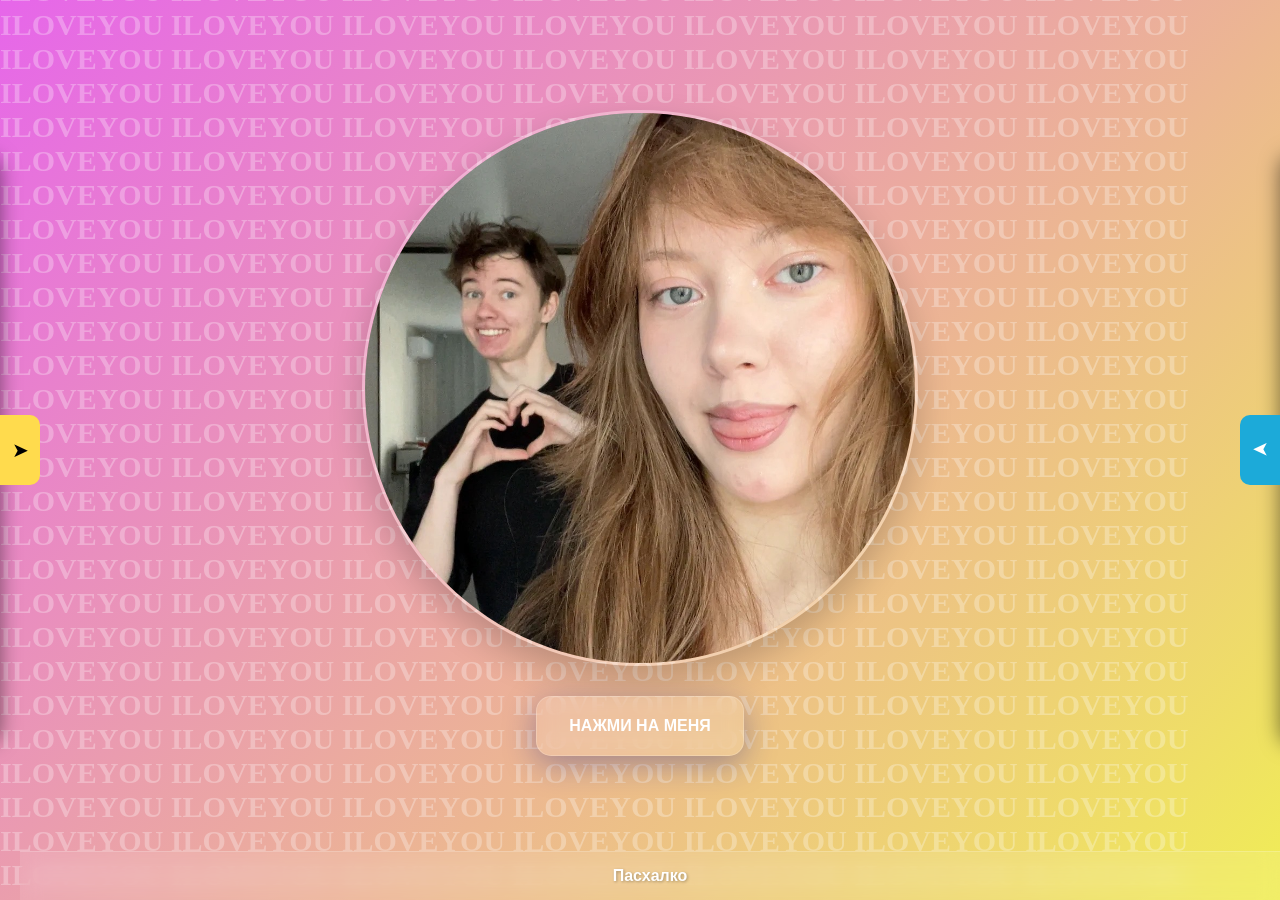
==== index.html @ be58e55d "Add files via upload" ====
<!DOCTYPE html>
<html lang="ru">

<head>
    <meta charset="UTF-8">
    <meta name="viewport" content="width=device-width, initial-scale=1.0">
    <title>ILOVEYOU</title>
    <link rel="stylesheet" href="css/transition.css">
    <link rel="apple-touch-icon" sizes="180x180" href="/apple-touch-icon.png">
<link rel="icon" type="image/png" sizes="32x32" href="favicon-32x32.png">
<link rel="icon" type="image/png" sizes="16x16" href="favicon-16x16.png">
<link rel="manifest" href="/site.webmanifest">


</head>

<body>

    <div>
        <h1 class="text">ILOVEYOU ILOVEYOU ILOVEYOU ILOVEYOU ILOVEYOU ILOVEYOU ILOVEYOU ILOVEYOU ILOVEYOU ILOVEYOU ILOVEYOU ILOVEYOU ILOVEYOU ILOVEYOU ILOVEYOU ILOVEYOU ILOVEYOU ILOVEYOU ILOVEYOU ILOVEYOU ILOVEYOU ILOVEYOU ILOVEYOU ILOVEYOU ILOVEYOU ILOVEYOU ILOVEYOU ILOVEYOU ILOVEYOU ILOVEYOU ILOVEYOU ILOVEYOU ILOVEYOU ILOVEYOU ILOVEYOU ILOVEYOU ILOVEYOU ILOVEYOU ILOVEYOU ILOVEYOU ILOVEYOU ILOVEYOU ILOVEYOU ILOVEYOU ILOVEYOU ILOVEYOU ILOVEYOU ILOVEYOU ILOVEYOU ILOVEYOU ILOVEYOU ILOVEYOU ILOVEYOU ILOVEYOU ILOVEYOU ILOVEYOU ILOVEYOU ILOVEYOU ILOVEYOU ILOVEYOU ILOVEYOU ILOVEYOU ILOVEYOU ILOVEYOU ILOVEYOU ILOVEYOU ILOVEYOU ILOVEYOU ILOVEYOU ILOVEYOU ILOVEYOU ILOVEYOU ILOVEYOU ILOVEYOU ILOVEYOU ILOVEYOU ILOVEYOU ILOVEYOU ILOVEYOU ILOVEYOU ILOVEYOU ILOVEYOU ILOVEYOU ILOVEYOU ILOVEYOU ILOVEYOU ILOVEYOU ILOVEYOU ILOVEYOU ILOVEYOU ILOVEYOU ILOVEYOU ILOVEYOU ILOVEYOU ILOVEYOU ILOVEYOU ILOVEYOU ILOVEYOU ILOVEYOU ILOVEYOU ILOVEYOU ILOVEYOU ILOVEYOU ILOVEYOU ILOVEYOU ILOVEYOU ILOVEYOU ILOVEYOU ILOVEYOU ILOVEYOU ILOVEYOU ILOVEYOU ILOVEYOU ILOVEYOU ILOVEYOU ILOVEYOU ILOVEYOU ILOVEYOU ILOVEYOU ILOVEYOU ILOVEYOU ILOVEYOU ILOVEYOU ILOVEYOU ILOVEYOU ILOVEYOU ILOVEYOU ILOVEYOU ILOVEYOU ILOVEYOU ILOVEYOU ILOVEYOU ILOVEYOU ILOVEYOU ILOVEYOU ILOVEYOU ILOVEYOU ILOVEYOU ILOVEYOU ILOVEYOU ILOVEYOU ILOVEYOU ILOVEYOU ILOVEYOU ILOVEYOU ILOVEYOU ILOVEYOU ILOVEYOU ILOVEYOU ILOVEYOU ILOVEYOU ILOVEYOU ILOVEYOU ILOVEYOU ILOVEYOU ILOVEYOU ILOVEYOU ILOVEYOU ILOVEYOU ILOVEYOU ILOVEYOU ILOVEYOU ILOVEYOU ILOVEYOU ILOVEYOU ILOVEYOU ILOVEYOU ILOVEYOU ILOVEYOU ILOVEYOU ILOVEYOU ILOVEYOU ILOVEYOU ILOVEYOU ILOVEYOU ILOVEYOU ILOVEYOU ILOVEYOU ILOVEYOU ILOVEYOU ILOVEYOU ILOVEYOU ILOVEYOU ILOVEYOU ILOVEYOU ILOVEYOU ILOVEYOU ILOVEYOU ILOVEYOU ILOVEYOU ILOVEYOU ILOVEYOU ILOVEYOU ILOVEYOU ILOVEYOU ILOVEYOU ILOVEYOU ILOVEYOU ILOVEYOU ILOVEYOU ILOVEYOU ILOVEYOU ILOVEYOU ILOVEYOU ILOVEYOU ILOVEYOU ILOVEYOU ILOVEYOU ILOVEYOU ILOVEYOU ILOVEYOU ILOVEYOU ILOVEYOU ILOVEYOU ILOVEYOU ILOVEYOU ILOVEYOU ILOVEYOU ILOVEYOU ILOVEYOU ILOVEYOU ILOVEYOU ILOVEYOU ILOVEYOU ILOVEYOU ILOVEYOU ILOVEYOU ILOVEYOU ILOVEYOU ILOVEYOU ILOVEYOU ILOVEYOU ILOVEYOU ILOVEYOU ILOVEYOU ILOVEYOU ILOVEYOU ILOVEYOU ILOVEYOU ILOVEYOU ILOVEYOU ILOVEYOU ILOVEYOU ILOVEYOU ILOVEYOU ILOVEYOU ILOVEYOU ILOVEYOU ILOVEYOU ILOVEYOU ILOVEYOU ILOVEYOU ILOVEYOU ILOVEYOU ILOVEYOU ILOVEYOU ILOVEYOU ILOVEYOU ILOVEYOU ILOVEYOU ILOVEYOU ILOVEYOU ILOVEYOU ILOVEYOU ILOVEYOU ILOVEYOU ILOVEYOU ILOVEYOU ILOVEYOU ILOVEYOU ILOVEYOU ILOVEYOU ILOVEYOU ILOVEYOU ILOVEYOU ILOVEYOU ILOVEYOU ILOVEYOU ILOVEYOU ILOVEYOU ILOVEYOU ILOVEYOU ILOVEYOU ILOVEYOU ILOVEYOU ILOVEYOU ILOVEYOU ILOVEYOU ILOVEYOU ILOVEYOU ILOVEYOU ILOVEYOU ILOVEYOU ILOVEYOU ILOVEYOU ILOVEYOU ILOVEYOU ILOVEYOU ILOVEYOU ILOVEYOU ILOVEYOU ILOVEYOU ILOVEYOU ILOVEYOU ILOVEYOU ILOVEYOU ILOVEYOU ILOVEYOU ILOVEYOU ILOVEYOU ILOVEYOU ILOVEYOU ILOVEYOU ILOVEYOU ILOVEYOU ILOVEYOU ILOVEYOU ILOVEYOU ILOVEYOU ILOVEYOU ILOVEYOU ILOVEYOU ILOVEYOU ILOVEYOU ILOVEYOU ILOVEYOU ILOVEYOU ILOVEYOU ILOVEYOU ILOVEYOU ILOVEYOU ILOVEYOU ILOVEYOU ILOVEYOU ILOVEYOU ILOVEYOU ILOVEYOU ILOVEYOU ILOVEYOU ILOVEYOU ILOVEYOU ILOVEYOU ILOVEYOU ILOVEYOU ILOVEYOU ILOVEYOU ILOVEYOU ILOVEYOU ILOVEYOU ILOVEYOU ILOVEYOU ILOVEYOU ILOVEYOU ILOVEYOU ILOVEYOU ILOVEYOU ILOVEYOU ILOVEYOU ILOVEYOU ILOVEYOU ILOVEYOU ILOVEYOU ILOVEYOU ILOVEYOU ILOVEYOU ILOVEYOU ILOVEYOU ILOVEYOU ILOVEYOU ILOVEYOU ILOVEYOU ILOVEYOU ILOVEYOU ILOVEYOU ILOVEYOU ILOVEYOU ILOVEYOU ILOVEYOU ILOVEYOU ILOVEYOU ILOVEYOU ILOVEYOU ILOVEYOU ILOVEYOU ILOVEYOU ILOVEYOU ILOVEYOU ILOVEYOU ILOVEYOU ILOVEYOU ILOVEYOU ILOVEYOU ILOVEYOU ILOVEYOU ILOVEYOU ILOVEYOU ILOVEYOU ILOVEYOU ILOVEYOU ILOVEYOU ILOVEYOU ILOVEYOU ILOVEYOU ILOVEYOU ILOVEYOU ILOVEYOU ILOVEYOU ILOVEYOU ILOVEYOU ILOVEYOU ILOVEYOU ILOVEYOU ILOVEYOU ILOVEYOU ILOVEYOU ILOVEYOU ILOVEYOU ILOVEYOU ILOVEYOU ILOVEYOU ILOVEYOU ILOVEYOU ILOVEYOU ILOVEYOU ILOVEYOU ILOVEYOU ILOVEYOU ILOVEYOU ILOVEYOU ILOVEYOU ILOVEYOU ILOVEYOU ILOVEYOU ILOVEYOU ILOVEYOU ILOVEYOU ILOVEYOU ILOVEYOU ILOVEYOU ILOVEYOU ILOVEYOU ILOVEYOU ILOVEYOU ILOVEYOU ILOVEYOU ILOVEYOU ILOVEYOU ILOVEYOU ILOVEYOU ILOVEYOU ILOVEYOU ILOVEYOU ILOVEYOU ILOVEYOU ILOVEYOU ILOVEYOU ILOVEYOU ILOVEYOU ILOVEYOU ILOVEYOU ILOVEYOU ILOVEYOU ILOVEYOU ILOVEYOU ILOVEYOU ILOVEYOU ILOVEYOU ILOVEYOU ILOVEYOU ILOVEYOU ILOVEYOU ILOVEYOU ILOVEYOU ILOVEYOU ILOVEYOU ILOVEYOU ILOVEYOU ILOVEYOU ILOVEYOU ILOVEYOU ILOVEYOU ILOVEYOU ILOVEYOU ILOVEYOU ILOVEYOU ILOVEYOU ILOVEYOU ILOVEYOU ILOVEYOU ILOVEYOU ILOVEYOU ILOVEYOU ILOVEYOU ILOVEYOU ILOVEYOU ILOVEYOU ILOVEYOU ILOVEYOU ILOVEYOU ILOVEYOU ILOVEYOU ILOVEYOU ILOVEYOU ILOVEYOU ILOVEYOU ILOVEYOU ILOVEYOU ILOVEYOU ILOVEYOU ILOVEYOU ILOVEYOU ILOVEYOU ILOVEYOU ILOVEYOU ILOVEYOU ILOVEYOU ILOVEYOU ILOVEYOU ILOVEYOU ILOVEYOU ILOVEYOU ILOVEYOU ILOVEYOU ILOVEYOU ILOVEYOU ILOVEYOU ILOVEYOU ILOVEYOU ILOVEYOU ILOVEYOU ILOVEYOU ILOVEYOU ILOVEYOU ILOVEYOU ILOVEYOU ILOVEYOU ILOVEYOU ILOVEYOU ILOVEYOU ILOVEYOU ILOVEYOU ILOVEYOU ILOVEYOU ILOVEYOU ILOVEYOU ILOVEYOU ILOVEYOU ILOVEYOU ILOVEYOU ILOVEYOU ILOVEYOU ILOVEYOU ILOVEYOU ILOVEYOU ILOVEYOU ILOVEYOU ILOVEYOU ILOVEYOU ILOVEYOU ILOVEYOU ILOVEYOU ILOVEYOU ILOVEYOU ILOVEYOU ILOVEYOU ILOVEYOU ILOVEYOU ILOVEYOU ILOVEYOU ILOVEYOU ILOVEYOU ILOVEYOU ILOVEYOU ILOVEYOU ILOVEYOU ILOVEYOU ILOVEYOU ILOVEYOU ILOVEYOU ILOVEYOU ILOVEYOU ILOVEYOU ILOVEYOU ILOVEYOU ILOVEYOU ILOVEYOU ILOVEYOU ILOVEYOU ILOVEYOU ILOVEYOU ILOVEYOU ILOVEYOU ILOVEYOU ILOVEYOU ILOVEYOU ILOVEYOU ILOVEYOU ILOVEYOU ILOVEYOU ILOVEYOU ILOVEYOU ILOVEYOU ILOVEYOU ILOVEYOU ILOVEYOU ILOVEYOU ILOVEYOU ILOVEYOU ILOVEYOU ILOVEYOU ILOVEYOU ILOVEYOU ILOVEYOU ILOVEYOU ILOVEYOU ILOVEYOU ILOVEYOU ILOVEYOU ILOVEYOU ILOVEYOU ILOVEYOU ILOVEYOU ILOVEYOU ILOVEYOU ILOVEYOU ILOVEYOU ILOVEYOU ILOVEYOU ILOVEYOU ILOVEYOU ILOVEYOU ILOVEYOU ILOVEYOU ILOVEYOU ILOVEYOU ILOVEYOU ILOVEYOU ILOVEYOU ILOVEYOU ILOVEYOU ILOVEYOU ILOVEYOU ILOVEYOU ILOVEYOU ILOVEYOU ILOVEYOU ILOVEYOU ILOVEYOU ILOVEYOU ILOVEYOU ILOVEYOU ILOVEYOU ILOVEYOU ILOVEYOU ILOVEYOU ILOVEYOU ILOVEYOU ILOVEYOU ILOVEYOU ILOVEYOU ILOVEYOU ILOVEYOU ILOVEYOU ILOVEYOU ILOVEYOU ILOVEYOU ILOVEYOU ILOVEYOU ILOVEYOU ILOVEYOU ILOVEYOU ILOVEYOU ILOVEYOU ILOVEYOU ILOVEYOU ILOVEYOU ILOVEYOU ILOVEYOU ILOVEYOU ILOVEYOU ILOVEYOU ILOVEYOU ILOVEYOU ILOVEYOU ILOVEYOU ILOVEYOU ILOVEYOU ILOVEYOU ILOVEYOU ILOVEYOU ILOVEYOU ILOVEYOU ILOVEYOU ILOVEYOU ILOVEYOU ILOVEYOU ILOVEYOU ILOVEYOU ILOVEYOU ILOVEYOU ILOVEYOU ILOVEYOU ILOVEYOU ILOVEYOU ILOVEYOU ILOVEYOU ILOVEYOU ILOVEYOU ILOVEYOU ILOVEYOU ILOVEYOU ILOVEYOU ILOVEYOU ILOVEYOU ILOVEYOU ILOVEYOU ILOVEYOU ILOVEYOU ILOVEYOU ILOVEYOU ILOVEYOU ILOVEYOU ILOVEYOU ILOVEYOU ILOVEYOU ILOVEYOU ILOVEYOU ILOVEYOU ILOVEYOU ILOVEYOU ILOVEYOU ILOVEYOU ILOVEYOU ILOVEYOU ILOVEYOU ILOVEYOU ILOVEYOU ILOVEYOU ILOVEYOU ILOVEYOU ILOVEYOU ILOVEYOU ILOVEYOU ILOVEYOU ILOVEYOU ILOVEYOU ILOVEYOU ILOVEYOU ILOVEYOU ILOVEYOU ILOVEYOU ILOVEYOU ILOVEYOU ILOVEYOU ILOVEYOU ILOVEYOU ILOVEYOU ILOVEYOU ILOVEYOU ILOVEYOU ILOVEYOU ILOVEYOU ILOVEYOU ILOVEYOU ILOVEYOU ILOVEYOU ILOVEYOU ILOVEYOU ILOVEYOU ILOVEYOU ILOVEYOU ILOVEYOU ILOVEYOU ILOVEYOU ILOVEYOU ILOVEYOU ILOVEYOU ILOVEYOU ILOVEYOU ILOVEYOU ILOVEYOU ILOVEYOU ILOVEYOU ILOVEYOU ILOVEYOU ILOVEYOU ILOVEYOU ILOVEYOU ILOVEYOU ILOVEYOU ILOVEYOU ILOVEYOU ILOVEYOU ILOVEYOU ILOVEYOU ILOVEYOU ILOVEYOU ILOVEYOU ILOVEYOU ILOVEYOU ILOVEYOU ILOVEYOU ILOVEYOU ILOVEYOU ILOVEYOU ILOVEYOU ILOVEYOU ILOVEYOU ILOVEYOU ILOVEYOU ILOVEYOU ILOVEYOU ILOVEYOU ILOVEYOU ILOVEYOU ILOVEYOU ILOVEYOU ILOVEYOU ILOVEYOU ILOVEYOU ILOVEYOU ILOVEYOU ILOVEYOU ILOVEYOU ILOVEYOU ILOVEYOU ILOVEYOU ILOVEYOU ILOVEYOU ILOVEYOU ILOVEYOU ILOVEYOU ILOVEYOU ILOVEYOU ILOVEYOU ILOVEYOU ILOVEYOU ILOVEYOU ILOVEYOU ILOVEYOU ILOVEYOU ILOVEYOU ILOVEYOU ILOVEYOU ILOVEYOU ILOVEYOU ILOVEYOU ILOVEYOU ILOVEYOU ILOVEYOU ILOVEYOU ILOVEYOU ILOVEYOU ILOVEYOU ILOVEYOU ILOVEYOU ILOVEYOU ILOVEYOU ILOVEYOU ILOVEYOU ILOVEYOU ILOVEYOU ILOVEYOU ILOVEYOU ILOVEYOU ILOVEYOU ILOVEYOU ILOVEYOU ILOVEYOU ILOVEYOU ILOVEYOU ILOVEYOU ILOVEYOU ILOVEYOU ILOVEYOU ILOVEYOU ILOVEYOU ILOVEYOU ILOVEYOU ILOVEYOU ILOVEYOU ILOVEYOU ILOVEYOU ILOVEYOU ILOVEYOU ILOVEYOU ILOVEYOU ILOVEYOU ILOVEYOU ILOVEYOU ILOVEYOU ILOVEYOU ILOVEYOU ILOVEYOU ILOVEYOU ILOVEYOU ILOVEYOU ILOVEYOU ILOVEYOU ILOVEYOU ILOVEYOU ILOVEYOU ILOVEYOU ILOVEYOU ILOVEYOU ILOVEYOU ILOVEYOU ILOVEYOU ILOVEYOU ILOVEYOU ILOVEYOU ILOVEYOU ILOVEYOU ILOVEYOU ILOVEYOU ILOVEYOU ILOVEYOU ILOVEYOU ILOVEYOU ILOVEYOU ILOVEYOU ILOVEYOU ILOVEYOU ILOVEYOU ILOVEYOU ILOVEYOU ILOVEYOU ILOVEYOU ILOVEYOU ILOVEYOU ILOVEYOU ILOVEYOU ILOVEYOU ILOVEYOU ILOVEYOU ILOVEYOU ILOVEYOU ILOVEYOU ILOVEYOU ILOVEYOU ILOVEYOU ILOVEYOU ILOVEYOU ILOVEYOU ILOVEYOU ILOVEYOU ILOVEYOU ILOVEYOU ILOVEYOU ILOVEYOU ILOVEYOU ILOVEYOU ILOVEYOU ILOVEYOU ILOVEYOU ILOVEYOU ILOVEYOU ILOVEYOU ILOVEYOU ILOVEYOU ILOVEYOU ILOVEYOU ILOVEYOU ILOVEYOU ILOVEYOU ILOVEYOU ILOVEYOU ILOVEYOU ILOVEYOU ILOVEYOU ILOVEYOU ILOVEYOU ILOVEYOU ILOVEYOU ILOVEYOU ILOVEYOU ILOVEYOU ILOVEYOU ILOVEYOU ILOVEYOU ILOVEYOU ILOVEYOU ILOVEYOU ILOVEYOU ILOVEYOU ILOVEYOU ILOVEYOU ILOVEYOU ILOVEYOU ILOVEYOU ILOVEYOU ILOVEYOU ILOVEYOU ILOVEYOU ILOVEYOU ILOVEYOU ILOVEYOU ILOVEYOU ILOVEYOU ILOVEYOU ILOVEYOU ILOVEYOU ILOVEYOU ILOVEYOU ILOVEYOU ILOVEYOU ILOVEYOU ILOVEYOU ILOVEYOU ILOVEYOU ILOVEYOU ILOVEYOU ILOVEYOU ILOVEYOU ILOVEYOU ILOVEYOU ILOVEYOU ILOVEYOU ILOVEYOU ILOVEYOU ILOVEYOU ILOVEYOU ILOVEYOU ILOVEYOU ILOVEYOU ILOVEYOU ILOVEYOU ILOVEYOU ILOVEYOU ILOVEYOU ILOVEYOU ILOVEYOU ILOVEYOU ILOVEYOU ILOVEYOU ILOVEYOU ILOVEYOU ILOVEYOU ILOVEYOU ILOVEYOU ILOVEYOU ILOVEYOU ILOVEYOU ILOVEYOU ILOVEYOU ILOVEYOU ILOVEYOU ILOVEYOU ILOVEYOU ILOVEYOU ILOVEYOU ILOVEYOU ILOVEYOU ILOVEYOU ILOVEYOU ILOVEYOU ILOVEYOU ILOVEYOU ILOVEYOU ILOVEYOU ILOVEYOU ILOVEYOU ILOVEYOU ILOVEYOU ILOVEYOU ILOVEYOU ILOVEYOU ILOVEYOU ILOVEYOU ILOVEYOU ILOVEYOU ILOVEYOU ILOVEYOU ILOVEYOU ILOVEYOU ILOVEYOU ILOVEYOU ILOVEYOU ILOVEYOU ILOVEYOU ILOVEYOU ILOVEYOU ILOVEYOU ILOVEYOU ILOVEYOU ILOVEYOU ILOVEYOU ILOVEYOU ILOVEYOU ILOVEYOU ILOVEYOU ILOVEYOU ILOVEYOU ILOVEYOU ILOVEYOU ILOVEYOU ILOVEYOU ILOVEYOU ILOVEYOU ILOVEYOU ILOVEYOU ILOVEYOU ILOVEYOU ILOVEYOU ILOVEYOU ILOVEYOU ILOVEYOU ILOVEYOU ILOVEYOU ILOVEYOU ILOVEYOU ILOVEYOU ILOVEYOU ILOVEYOU ILOVEYOU ILOVEYOU ILOVEYOU ILOVEYOU ILOVEYOU ILOVEYOU ILOVEYOU ILOVEYOU ILOVEYOU ILOVEYOU ILOVEYOU ILOVEYOU ILOVEYOU ILOVEYOU ILOVEYOU ILOVEYOU ILOVEYOU ILOVEYOU ILOVEYOU ILOVEYOU ILOVEYOU ILOVEYOU ILOVEYOU ILOVEYOU ILOVEYOU ILOVEYOU ILOVEYOU ILOVEYOU ILOVEYOU ILOVEYOU ILOVEYOU ILOVEYOU ILOVEYOU ILOVEYOU ILOVEYOU ILOVEYOU ILOVEYOU ILOVEYOU ILOVEYOU ILOVEYOU ILOVEYOU ILOVEYOU ILOVEYOU ILOVEYOU ILOVEYOU ILOVEYOU ILOVEYOU ILOVEYOU ILOVEYOU ILOVEYOU ILOVEYOU ILOVEYOU ILOVEYOU ILOVEYOU ILOVEYOU ILOVEYOU ILOVEYOU ILOVEYOU ILOVEYOU ILOVEYOU ILOVEYOU ILOVEYOU ILOVEYOU ILOVEYOU ILOVEYOU ILOVEYOU ILOVEYOU ILOVEYOU ILOVEYOU ILOVEYOU ILOVEYOU ILOVEYOU ILOVEYOU ILOVEYOU ILOVEYOU ILOVEYOU ILOVEYOU ILOVEYOU ILOVEYOU ILOVEYOU ILOVEYOU ILOVEYOU ILOVEYOU ILOVEYOU ILOVEYOU ILOVEYOU ILOVEYOU ILOVEYOU ILOVEYOU ILOVEYOU ILOVEYOU ILOVEYOU ILOVEYOU ILOVEYOU ILOVEYOU ILOVEYOU ILOVEYOU ILOVEYOU ILOVEYOU ILOVEYOU ILOVEYOU ILOVEYOU ILOVEYOU ILOVEYOU ILOVEYOU ILOVEYOU ILOVEYOU ILOVEYOU ILOVEYOU ILOVEYOU ILOVEYOU ILOVEYOU ILOVEYOU ILOVEYOU ILOVEYOU ILOVEYOU ILOVEYOU ILOVEYOU ILOVEYOU ILOVEYOU ILOVEYOU ILOVEYOU ILOVEYOU ILOVEYOU ILOVEYOU ILOVEYOU ILOVEYOU ILOVEYOU ILOVEYOU ILOVEYOU ILOVEYOU ILOVEYOU ILOVEYOU ILOVEYOU ILOVEYOU ILOVEYOU ILOVEYOU ILOVEYOU ILOVEYOU ILOVEYOU ILOVEYOU ILOVEYOU ILOVEYOU ILOVEYOU ILOVEYOU ILOVEYOU ILOVEYOU ILOVEYOU ILOVEYOU ILOVEYOU ILOVEYOU ILOVEYOU ILOVEYOU ILOVEYOU ILOVEYOU ILOVEYOU ILOVEYOU ILOVEYOU ILOVEYOU ILOVEYOU ILOVEYOU ILOVEYOU ILOVEYOU ILOVEYOU ILOVEYOU ILOVEYOU ILOVEYOU ILOVEYOU ILOVEYOU ILOVEYOU ILOVEYOU ILOVEYOU ILOVEYOU ILOVEYOU ILOVEYOU ILOVEYOU ILOVEYOU ILOVEYOU ILOVEYOU ILOVEYOU ILOVEYOU ILOVEYOU ILOVEYOU ILOVEYOU ILOVEYOU ILOVEYOU ILOVEYOU ILOVEYOU ILOVEYOU ILOVEYOU ILOVEYOU ILOVEYOU ILOVEYOU ILOVEYOU ILOVEYOU ILOVEYOU ILOVEYOU ILOVEYOU ILOVEYOU ILOVEYOU ILOVEYOU ILOVEYOU ILOVEYOU ILOVEYOU ILOVEYOU ILOVEYOU ILOVEYOU ILOVEYOU ILOVEYOU ILOVEYOU ILOVEYOU ILOVEYOU ILOVEYOU ILOVEYOU ILOVEYOU ILOVEYOU ILOVEYOU ILOVEYOU ILOVEYOU ILOVEYOU ILOVEYOU ILOVEYOU ILOVEYOU ILOVEYOU ILOVEYOU ILOVEYOU ILOVEYOU ILOVEYOU ILOVEYOU ILOVEYOU</h1>
    </div>


    <nav>
        <div class="profile-container">
            <img src="img/fnh9Oe7RuE2MCwuC68hLI8cytp3gnq7pJ2_-vIAGozw1D8Hv7wBRjYcBzvObQ1h-ccNlb2Mrcumu24AIy1uFYX_q.jpg" alt="My Photo" class="profile-photo">
            <a href="aspect.html" class="btn5">Нажми на меня</a>
        </div>
    </nav>

<!-- ЛЕВАЯ ПАНЕЛЬ: МУЗЫКА -->
<div class="sidebar left-sidebar" id="musicSidebar">
  <div class="trigger" onclick="toggleMusic()">
    <span>&#10148;</span>
  </div>
  <iframe frameborder="0" allow="clipboard-write" style="border:none;width:614px;height:556px;" width="614" height="556" src="https://music.yandex.ru/iframe/playlist/guakamole123456/1021"></iframe>
</div>

<!-- ПРАВАЯ ПАНЕЛЬ: SKETCHFAB -->
<div class="sidebar right-sidebar" id="modelSidebar">
  <div class="trigger" onclick="toggleModel()">
    <span>&#10148;</span>
  </div>
  <div class="sketchfab-embed-wrapper">
    <iframe title="bat against zombies" frameborder="0" allowfullscreen mozallowfullscreen="true" webkitallowfullscreen="true" allow="autoplay; fullscreen; xr-spatial-tracking" src="https://sketchfab.com/models/46820b5f17ca416ab5a95007fa5bba19/embed?autospin=1" style="width: 614px; height: 556px; border: none;"></iframe>
  </div>
</div>

<script>function toggleMusic() {
  document.getElementById('musicSidebar').classList.toggle('active');
}

function toggleModel() {
  document.getElementById('modelSidebar').classList.toggle('active');
}
</script>
</body>
<footer>
   
    
<a href="https://sun9-17.userapi.com/s/v1/ig2/PrhStwHHIyQLbVj9v_IptTAoGg5Zyx0VafOkkw4tIVl9FxGwfwOZTks2BoZd7VtOSuNlsOx80s__7vQoOziSIISj.jpg?quality=95&as=32x32,48x48,72x72,108x108,160x160,240x240,360x360,480x480,540x540,640x640,720x720,1080x1080,1170x1170&from=bu&u=BXR7bxnIUvgqr0fWR6Xx_kNo6Ua7fWeoUw8wnB_9JTE&cs=1170x0">Пасхалко</a>
</footer>
</html>
---- css/transition.css ----
body {
    background: linear-gradient(135deg, #e666ea 0%, #f0ed56 100%);
    margin: 0;
    padding: 0;
    min-height: 100vh;
    
}
.text{
  position: absolute; /* Ограничивает область видимости текста */
  width: 100vw;
  height: 100vh;
  display: flex;
  align-items: center;
  justify-content: center;
  overflow: hidden;
  margin: 0;
  padding: 0;
  
}


.text {
    position: absolute; /* Или absolute, fixed */
    z-index: -1;       /* Значение выше, чем у остальных элементов */
    font-size: 30px;
  font-weight: bold;
  color: rgba(255, 255, 255, 0.288);
  width: 100vw;
  height: 100vh;
  margin: 0;
  padding: 0;
}

/* Gallery Styles */
.gallery-container {
    display: flex;
    justify-content: center;
    align-items: center;
    padding: 20px 20px 40px;
    margin-top: -860px;
}

.gallery {
    display: grid;
    grid-template-columns: repeat(auto-fit, minmax(250px, 1fr));
    gap: 20px;
    max-width: 1200px;
    width: 100%;
}

.gallery-img {
    width: 100%;
    height: 250px;
    object-fit: cover;
    border-radius: 15px;
    box-shadow: 0 10px 30px rgba(0, 0, 0, 0.3);
    transition: transform 0.3s ease, filter 0.3s ease;
    cursor: pointer;
}

.gallery-img:hover {
    transform: scale(1.05) translateY(-10px);
    filter: brightness(1.1) drop-shadow(0 15px 35px rgba(0, 0, 0, 0.4));
}

.btn1,.btn2,.btn3,.btn4,.btn5 {
    font-family: 'Arial', sans-serif;
    font-size: 16px;
    cursor: pointer;
    outline: none;
}
.btn1 {
    
 max-width: 1000px;
 width: 30%;
 background: rgba(109, 124, 212, 0.6);
  border:  solid  rgb(121, 53, 209);
  border-radius: 30px;
  padding: 20px 20px;
  transition: all 0.2s ease;
  margin-bottom: 35px;
}

.btn1:hover,.btn1:focus {
    transition: 0.5s ease;
    border-color: rgb(255, 251, 253);

}

.btn2 {
 max-width: 1100px;
 width: 10%;
 background: rgba(188, 58, 214, 0.6);
 border: solid;
  border-radius: 30px;
  padding: 20px 20px;
  box-shadow: 0 25px 45px -12px rgba(209, 18, 136, 0.2);
  transition: all 0.2s ease;
   margin-bottom: 35px;
}

.btn2:hover,.btn2:focus {
    transition: 0.2s ease-in-out;
    background-color: green;
    color: rgb(124, 35, 224);
    border-color: red;

}

.btn3 {
    
 max-width: 1000px;
 width: 30%;
 background: rgba(255, 255, 255, 0.6);
  border:  solid  rgb(126, 123, 124);
  padding: 20px 20px;
  transition: all 0.2s ease;
  margin-bottom: 35px;
}

.btn3:hover,.btn3:focus {
    transition: 0.4s ease-in-out;
    background-color: rgb(0, 0, 0);
    color: aliceblue;
    border-color: black;

}

.btn4 {
    
 max-width: 1000px;
 width: 30%;
 background: rgba(0, 0, 0, 0.6);
  border:  solid  rgb(0, 0, 0);
  color: aliceblue;
  padding: 20px 20px;
  transition: all 0.2s ease;
  margin-bottom: 35px;
}

.btn4:hover,.btn4:focus {
    transition: 0.4s ease-in-out;
    background-color: rgb(255, 255, 255);
    color: rgb(0, 0, 0);
    border-color: black;
    border-style: dotted

}

.btn5 {
    max-width: 1000px;
    width: 30%;
    background: rgba(255, 255, 255, 0.1); /* Semi-transparent white for glass effect */
    border: 1px solid rgba(255, 255, 255, 0.2);
    border-radius: 15px;
    color: white;
    padding: 20px 20px;
    transition: all 0.3s ease;
    margin-bottom: 35px; 
    font-weight: bold;
    text-transform: uppercase;
    backdrop-filter: blur(10px); /* Blur effect for glass */
    -webkit-backdrop-filter: blur(10px); /* Safari support */
    box-shadow: 0 8px 32px 0 rgba(31, 38, 135, 0.37); /* Subtle shadow for depth */
    display: inline-block;
    text-decoration: none;
    cursor: pointer;
    text-align: center;
}

.btn5:hover, .btn5:focus {
    transition: 0.3s ease-in-out;
    background-color: rgba(255, 255, 255, 0.2); /* Slightly more opaque on hover */
    color: rgb(0, 0, 0);
    border-color: rgba(255, 255, 255, 0.3);
    transform: scale(1.05);
    backdrop-filter: blur(15px); /* Increase blur on hover */
    -webkit-backdrop-filter: blur(15px);
}

.profile-container {
    display: flex;
    flex-direction: column;
    align-items: center;
    gap: 30px;
    animation: slideUp 0.8s ease;
}

@keyframes slideUp {
    from {
        opacity: 0;
        transform: translateY(30px);
    }
    to {
        opacity: 1;
        transform: translateY(0);
    }
}

.profile-photo {
    width: 550px;
    height: 550px;
    border-radius: 50%;
    object-fit: cover;
    border: 3px solid rgba(255, 255, 255, 0.3);
    box-shadow: 0 15px 35px rgba(0, 0, 0, 0.2);
    transition: all 0.4s ease;
    animation: photoGlow 3s ease-in-out infinite;
}

.profile-photo:hover {
    transform: scale(1.08);
    border-color: rgba(255, 255, 255, 0.6);
    box-shadow: 0 20px 45px rgba(255, 255, 255, 0.3);
}

@keyframes photoGlow {
    0%, 100% {
        box-shadow: 0 15px 35px rgba(0, 0, 0, 0.2);
    }
    50% {
        box-shadow: 0 15px 45px rgba(255, 255, 255, 0.2);
    }
}

nav {
    display: flex;
    flex-direction: column;
    align-items: center;
    justify-content: center;
    min-height: 100vh;
    padding: 20px;
    box-sizing: border-box;
}

.btn6 {
    position: fixed;
    top: 20px;
    left: 20px;
    width: auto;
    max-width: 150px;
    background: rgba(255, 255, 255, 0.1);
    border: 1px solid rgba(255, 255, 255, 0.2);
    border-radius: 15px;
    color: white;
    padding: 12px 20px;
    font-weight: bold;
    text-transform: uppercase;
    text-decoration: none;
    display: inline-block;
    cursor: pointer;
    transition: all 0.3s ease;
    backdrop-filter: blur(10px);
    -webkit-backdrop-filter: blur(10px);
    box-shadow: 0 8px 32px 0 rgba(31, 38, 135, 0.37);
    font-size: 14px;
}

.btn6:hover {
    background-color: rgba(255, 255, 255, 0.2);
    color: black;
    border-color: rgba(255, 255, 255, 0.3);
    transform: scale(1.05);
    backdrop-filter: blur(15px);
    -webkit-backdrop-filter: blur(15px);
}

.music-sidebar {
  position: fixed;
  left: -634px; /* Прячем плеер полностью (ширина 614 + отступы) */
  top: 50%;
  transform: translateY(-50%);
  transition: left 0.5s cubic-bezier(0.4, 0, 0.2, 1);
  z-index: 10000;
  display: flex;
  align-items: center;
  background: rgba(0, 0, 0, 0.8); /* Фон подложки плеера */
  padding: 10px;
  border-radius: 0 15px 15px 0;
}

/* Состояние, когда плеер выдвинут */
.music-sidebar.active {
  left: 0;
}

/* Кнопка-язычок */
.sidebar-trigger {
  position: absolute;
  right: -40px; /* Выносим кнопку за пределы скрытого блока */
  width: 40px;
  height: 60px;
  background: #ffdb4d; /* Желтый цвет Яндекса (или любой ваш) */
  color: black;
  display: flex;
  align-items: center;
  justify-content: center;
  cursor: pointer;
  border-radius: 0 10px 10px 0;
  font-size: 20px;
  box-shadow: 2px 0 10px rgba(0,0,0,0.3);
}

/* Поворот стрелки при активации */
.music-sidebar.active .sidebar-trigger span {
  transform: rotate(180deg);
}

.sidebar-trigger span {
  transition: transform 0.5s;
}

footer {
    position: fixed;
    bottom: 0;
    left: 20px;
    right: 0;
    gap: 20px;
    background: rgba(255, 255, 255, 0.1);
    backdrop-filter: blur(10px);
    -webkit-backdrop-filter: blur(10px);
    border-top: 1px solid rgba(255, 255, 255, 0.2);
    padding: 15px 20px;
    text-align: center;
    font-family: 'Arial', sans-serif;
    font-size: 16px;
    color: white;
    text-shadow: 1px 1px 3px rgba(0, 0, 0, 0.3);
}

footer a {
    color: white;
    text-decoration: none;
    font-weight: bold;
    transition: color 0.3s ease;
}

footer p{
    font-size: 9px;

}
footer a:hover {
    color: #f0ed56;
}

/* Общие стили для боковых панелей */
.sidebar {
  position: fixed;
  top: 50%;
  transform: translateY(-50%);
  transition: all 0.5s cubic-bezier(0.4, 0, 0.2, 1);
  z-index: 10000;
  display: flex;
  align-items: center;
  background: rgba(0, 0, 0, 0.9);
  padding: 15px;
  box-shadow: 0 0 20px rgba(0,0,0,0.5);
}

.trigger {
  position: absolute;
  width: 40px;
  height: 70px;
  display: flex;
  align-items: center;
  justify-content: center;
  cursor: pointer;
  font-size: 20px;
  color: white;
}

/* Специфика для ЛЕВОЙ стороны (Музыка) */
.left-sidebar {
  left: -644px; /* Скрываем (ширина плеера 614 + отступы) */
  border-radius: 0 15px 15px 0;
}
.left-sidebar.active { left: 0; }
.left-sidebar .trigger {
  right: -40px;
  background: #ffdb4d; /* Желтый Яндекса */
  border-radius: 0 10px 10px 0;
  color: black;
}
.left-sidebar.active .trigger span { transform: rotate(180deg); }

/* Специфика для ПРАВОЙ стороны (3D Модель) */
.right-sidebar {
  right: -644px; /* Скрываем (ширина модели 600 + отступы) */
  border-radius: 15px 0 0 15px;
}
.right-sidebar.active { right: 0; }
.right-sidebar .trigger {
  left: -40px;
  background: #1caad9; /* Голубой Sketchfab */
  border-radius: 10px 0 0 10px;
}
.right-sidebar .trigger span { transform: rotate(180deg); }
.right-sidebar.active .trigger span { transform: rotate(0deg); }

/* Чтобы стрелки плавно крутились */
.trigger span { transition: transform 0.4s; display: inline-block; }
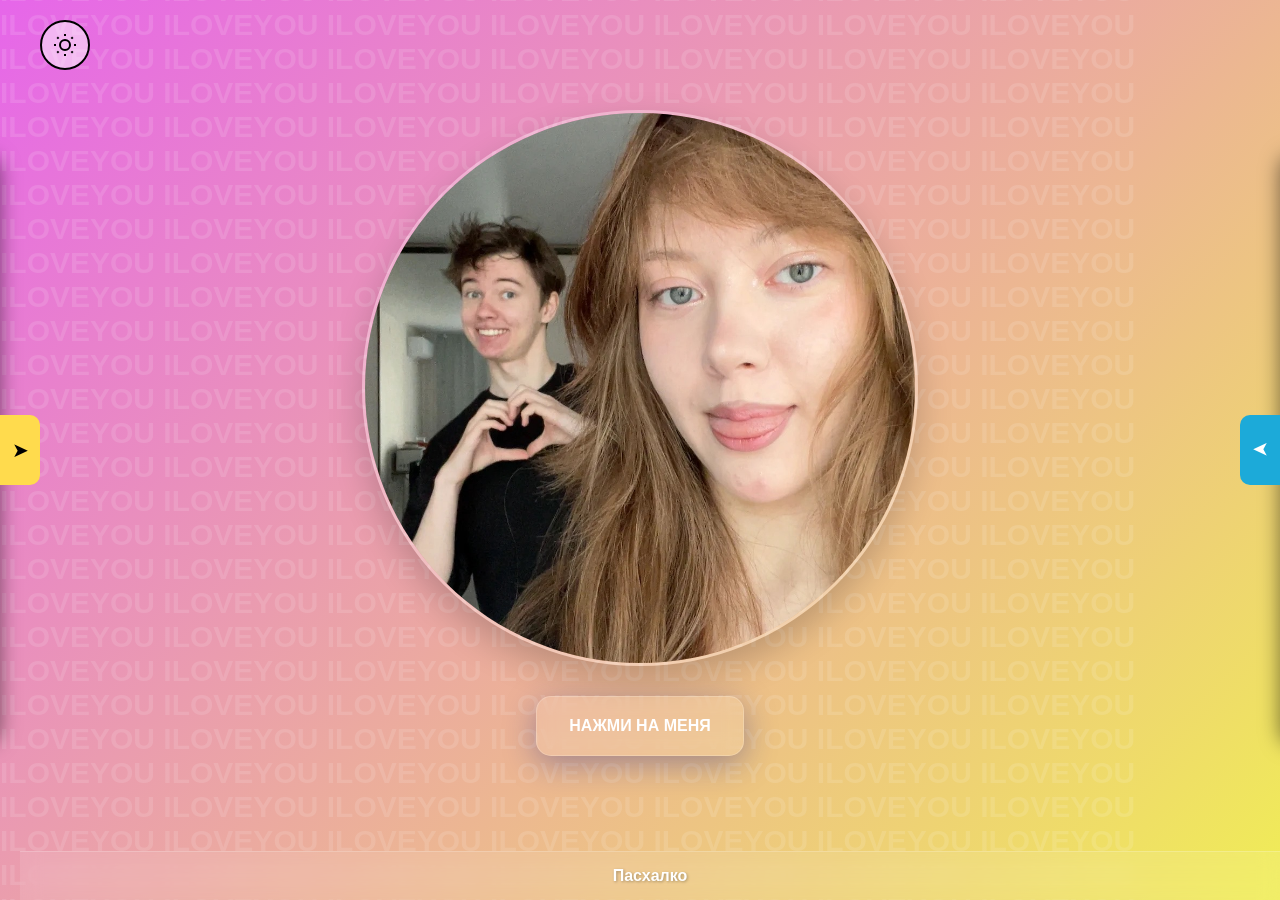
==== commit 53df0b59: "Add files via upload" ====
--- a/index.html
+++ b/index.html
@@ -2,63 +2,243 @@
 <html lang="ru">
 
 <head>
-    <meta charset="UTF-8">
-    <meta name="viewport" content="width=device-width, initial-scale=1.0">
-    <title>ILOVEYOU</title>
-    <link rel="stylesheet" href="css/transition.css">
-    <link rel="apple-touch-icon" sizes="180x180" href="/apple-touch-icon.png">
-<link rel="icon" type="image/png" sizes="32x32" href="favicon-32x32.png">
-<link rel="icon" type="image/png" sizes="16x16" href="favicon-16x16.png">
-<link rel="manifest" href="/site.webmanifest">
+  <meta charset="UTF-8">
+  <meta name="viewport" content="width=device-width, initial-scale=1.0">
+  <title>ILOVEYOU</title>
+  <link rel="stylesheet" href="css/transition.css">
+  <link rel="apple-touch-icon" sizes="180x180" href="/apple-touch-icon.png">
+  <link rel="icon" type="image/png" sizes="32x32" href="favicon-32x32.png">
+  <link rel="icon" type="image/png" sizes="16x16" href="favicon-16x16.png">
+  <link rel="manifest" href="/site.webmanifest">
 
 
 </head>
 
 <body>
 
-    <div>
-        <h1 class="text">ILOVEYOU ILOVEYOU ILOVEYOU ILOVEYOU ILOVEYOU ILOVEYOU ILOVEYOU ILOVEYOU ILOVEYOU ILOVEYOU ILOVEYOU ILOVEYOU ILOVEYOU ILOVEYOU ILOVEYOU ILOVEYOU ILOVEYOU ILOVEYOU ILOVEYOU ILOVEYOU ILOVEYOU ILOVEYOU ILOVEYOU ILOVEYOU ILOVEYOU ILOVEYOU ILOVEYOU ILOVEYOU ILOVEYOU ILOVEYOU ILOVEYOU ILOVEYOU ILOVEYOU ILOVEYOU ILOVEYOU ILOVEYOU ILOVEYOU ILOVEYOU ILOVEYOU ILOVEYOU ILOVEYOU ILOVEYOU ILOVEYOU ILOVEYOU ILOVEYOU ILOVEYOU ILOVEYOU ILOVEYOU ILOVEYOU ILOVEYOU ILOVEYOU ILOVEYOU ILOVEYOU ILOVEYOU ILOVEYOU ILOVEYOU ILOVEYOU ILOVEYOU ILOVEYOU ILOVEYOU ILOVEYOU ILOVEYOU ILOVEYOU ILOVEYOU ILOVEYOU ILOVEYOU ILOVEYOU ILOVEYOU ILOVEYOU ILOVEYOU ILOVEYOU ILOVEYOU ILOVEYOU ILOVEYOU ILOVEYOU ILOVEYOU ILOVEYOU ILOVEYOU ILOVEYOU ILOVEYOU ILOVEYOU ILOVEYOU ILOVEYOU ILOVEYOU ILOVEYOU ILOVEYOU ILOVEYOU ILOVEYOU ILOVEYOU ILOVEYOU ILOVEYOU ILOVEYOU ILOVEYOU ILOVEYOU ILOVEYOU ILOVEYOU ILOVEYOU ILOVEYOU ILOVEYOU ILOVEYOU ILOVEYOU ILOVEYOU ILOVEYOU ILOVEYOU ILOVEYOU ILOVEYOU ILOVEYOU ILOVEYOU ILOVEYOU ILOVEYOU ILOVEYOU ILOVEYOU ILOVEYOU ILOVEYOU ILOVEYOU ILOVEYOU ILOVEYOU ILOVEYOU ILOVEYOU ILOVEYOU ILOVEYOU ILOVEYOU ILOVEYOU ILOVEYOU ILOVEYOU ILOVEYOU ILOVEYOU ILOVEYOU ILOVEYOU ILOVEYOU ILOVEYOU ILOVEYOU ILOVEYOU ILOVEYOU ILOVEYOU ILOVEYOU ILOVEYOU ILOVEYOU ILOVEYOU ILOVEYOU ILOVEYOU ILOVEYOU ILOVEYOU ILOVEYOU ILOVEYOU ILOVEYOU ILOVEYOU ILOVEYOU ILOVEYOU ILOVEYOU ILOVEYOU ILOVEYOU ILOVEYOU ILOVEYOU ILOVEYOU ILOVEYOU ILOVEYOU ILOVEYOU ILOVEYOU ILOVEYOU ILOVEYOU ILOVEYOU ILOVEYOU ILOVEYOU ILOVEYOU ILOVEYOU ILOVEYOU ILOVEYOU ILOVEYOU ILOVEYOU ILOVEYOU ILOVEYOU ILOVEYOU ILOVEYOU ILOVEYOU ILOVEYOU ILOVEYOU ILOVEYOU ILOVEYOU ILOVEYOU ILOVEYOU ILOVEYOU ILOVEYOU ILOVEYOU ILOVEYOU ILOVEYOU ILOVEYOU ILOVEYOU ILOVEYOU ILOVEYOU ILOVEYOU ILOVEYOU ILOVEYOU ILOVEYOU ILOVEYOU ILOVEYOU ILOVEYOU ILOVEYOU ILOVEYOU ILOVEYOU ILOVEYOU ILOVEYOU ILOVEYOU ILOVEYOU ILOVEYOU ILOVEYOU ILOVEYOU ILOVEYOU ILOVEYOU ILOVEYOU ILOVEYOU ILOVEYOU ILOVEYOU ILOVEYOU ILOVEYOU ILOVEYOU ILOVEYOU ILOVEYOU ILOVEYOU ILOVEYOU ILOVEYOU ILOVEYOU ILOVEYOU ILOVEYOU ILOVEYOU ILOVEYOU ILOVEYOU ILOVEYOU ILOVEYOU ILOVEYOU ILOVEYOU ILOVEYOU ILOVEYOU ILOVEYOU ILOVEYOU ILOVEYOU ILOVEYOU ILOVEYOU ILOVEYOU ILOVEYOU ILOVEYOU ILOVEYOU ILOVEYOU ILOVEYOU ILOVEYOU ILOVEYOU ILOVEYOU ILOVEYOU ILOVEYOU ILOVEYOU ILOVEYOU ILOVEYOU ILOVEYOU ILOVEYOU ILOVEYOU ILOVEYOU ILOVEYOU ILOVEYOU ILOVEYOU ILOVEYOU ILOVEYOU ILOVEYOU ILOVEYOU ILOVEYOU ILOVEYOU ILOVEYOU ILOVEYOU ILOVEYOU ILOVEYOU ILOVEYOU ILOVEYOU ILOVEYOU ILOVEYOU ILOVEYOU ILOVEYOU ILOVEYOU ILOVEYOU ILOVEYOU ILOVEYOU ILOVEYOU ILOVEYOU ILOVEYOU ILOVEYOU ILOVEYOU ILOVEYOU ILOVEYOU ILOVEYOU ILOVEYOU ILOVEYOU ILOVEYOU ILOVEYOU ILOVEYOU ILOVEYOU ILOVEYOU ILOVEYOU ILOVEYOU ILOVEYOU ILOVEYOU ILOVEYOU ILOVEYOU ILOVEYOU ILOVEYOU ILOVEYOU ILOVEYOU ILOVEYOU ILOVEYOU ILOVEYOU ILOVEYOU ILOVEYOU ILOVEYOU ILOVEYOU ILOVEYOU ILOVEYOU ILOVEYOU ILOVEYOU ILOVEYOU ILOVEYOU ILOVEYOU ILOVEYOU ILOVEYOU ILOVEYOU ILOVEYOU ILOVEYOU ILOVEYOU ILOVEYOU ILOVEYOU ILOVEYOU ILOVEYOU ILOVEYOU ILOVEYOU ILOVEYOU ILOVEYOU ILOVEYOU ILOVEYOU ILOVEYOU ILOVEYOU ILOVEYOU ILOVEYOU ILOVEYOU ILOVEYOU ILOVEYOU ILOVEYOU ILOVEYOU ILOVEYOU ILOVEYOU ILOVEYOU ILOVEYOU ILOVEYOU ILOVEYOU ILOVEYOU ILOVEYOU ILOVEYOU ILOVEYOU ILOVEYOU ILOVEYOU ILOVEYOU ILOVEYOU ILOVEYOU ILOVEYOU ILOVEYOU ILOVEYOU ILOVEYOU ILOVEYOU ILOVEYOU ILOVEYOU ILOVEYOU ILOVEYOU ILOVEYOU ILOVEYOU ILOVEYOU ILOVEYOU ILOVEYOU ILOVEYOU ILOVEYOU ILOVEYOU ILOVEYOU ILOVEYOU ILOVEYOU ILOVEYOU ILOVEYOU ILOVEYOU ILOVEYOU ILOVEYOU ILOVEYOU ILOVEYOU ILOVEYOU ILOVEYOU ILOVEYOU ILOVEYOU ILOVEYOU ILOVEYOU ILOVEYOU ILOVEYOU ILOVEYOU ILOVEYOU ILOVEYOU ILOVEYOU ILOVEYOU ILOVEYOU ILOVEYOU ILOVEYOU ILOVEYOU ILOVEYOU ILOVEYOU ILOVEYOU ILOVEYOU ILOVEYOU ILOVEYOU ILOVEYOU ILOVEYOU ILOVEYOU ILOVEYOU ILOVEYOU ILOVEYOU ILOVEYOU ILOVEYOU ILOVEYOU ILOVEYOU ILOVEYOU ILOVEYOU ILOVEYOU ILOVEYOU ILOVEYOU ILOVEYOU ILOVEYOU ILOVEYOU ILOVEYOU ILOVEYOU ILOVEYOU ILOVEYOU ILOVEYOU ILOVEYOU ILOVEYOU ILOVEYOU ILOVEYOU ILOVEYOU ILOVEYOU ILOVEYOU ILOVEYOU ILOVEYOU ILOVEYOU ILOVEYOU ILOVEYOU ILOVEYOU ILOVEYOU ILOVEYOU ILOVEYOU ILOVEYOU ILOVEYOU ILOVEYOU ILOVEYOU ILOVEYOU ILOVEYOU ILOVEYOU ILOVEYOU ILOVEYOU ILOVEYOU ILOVEYOU ILOVEYOU ILOVEYOU ILOVEYOU ILOVEYOU ILOVEYOU ILOVEYOU ILOVEYOU ILOVEYOU ILOVEYOU ILOVEYOU ILOVEYOU ILOVEYOU ILOVEYOU ILOVEYOU ILOVEYOU ILOVEYOU ILOVEYOU ILOVEYOU ILOVEYOU ILOVEYOU ILOVEYOU ILOVEYOU ILOVEYOU ILOVEYOU ILOVEYOU ILOVEYOU ILOVEYOU ILOVEYOU ILOVEYOU ILOVEYOU ILOVEYOU ILOVEYOU ILOVEYOU ILOVEYOU ILOVEYOU ILOVEYOU ILOVEYOU ILOVEYOU ILOVEYOU ILOVEYOU ILOVEYOU ILOVEYOU ILOVEYOU ILOVEYOU ILOVEYOU ILOVEYOU ILOVEYOU ILOVEYOU ILOVEYOU ILOVEYOU ILOVEYOU ILOVEYOU ILOVEYOU ILOVEYOU ILOVEYOU ILOVEYOU ILOVEYOU ILOVEYOU ILOVEYOU ILOVEYOU ILOVEYOU ILOVEYOU ILOVEYOU ILOVEYOU ILOVEYOU ILOVEYOU ILOVEYOU ILOVEYOU ILOVEYOU ILOVEYOU ILOVEYOU ILOVEYOU ILOVEYOU ILOVEYOU ILOVEYOU ILOVEYOU ILOVEYOU ILOVEYOU ILOVEYOU ILOVEYOU ILOVEYOU ILOVEYOU ILOVEYOU ILOVEYOU ILOVEYOU ILOVEYOU ILOVEYOU ILOVEYOU ILOVEYOU ILOVEYOU ILOVEYOU ILOVEYOU ILOVEYOU ILOVEYOU ILOVEYOU ILOVEYOU ILOVEYOU ILOVEYOU ILOVEYOU ILOVEYOU ILOVEYOU ILOVEYOU ILOVEYOU ILOVEYOU ILOVEYOU ILOVEYOU ILOVEYOU ILOVEYOU ILOVEYOU ILOVEYOU ILOVEYOU ILOVEYOU ILOVEYOU ILOVEYOU ILOVEYOU ILOVEYOU ILOVEYOU ILOVEYOU ILOVEYOU ILOVEYOU ILOVEYOU ILOVEYOU ILOVEYOU ILOVEYOU ILOVEYOU ILOVEYOU ILOVEYOU ILOVEYOU ILOVEYOU ILOVEYOU ILOVEYOU ILOVEYOU ILOVEYOU ILOVEYOU ILOVEYOU ILOVEYOU ILOVEYOU ILOVEYOU ILOVEYOU ILOVEYOU ILOVEYOU ILOVEYOU ILOVEYOU ILOVEYOU ILOVEYOU ILOVEYOU ILOVEYOU ILOVEYOU ILOVEYOU ILOVEYOU ILOVEYOU ILOVEYOU ILOVEYOU ILOVEYOU ILOVEYOU ILOVEYOU ILOVEYOU ILOVEYOU ILOVEYOU ILOVEYOU ILOVEYOU ILOVEYOU ILOVEYOU ILOVEYOU ILOVEYOU ILOVEYOU ILOVEYOU ILOVEYOU ILOVEYOU ILOVEYOU ILOVEYOU ILOVEYOU ILOVEYOU ILOVEYOU ILOVEYOU ILOVEYOU ILOVEYOU ILOVEYOU ILOVEYOU ILOVEYOU ILOVEYOU ILOVEYOU ILOVEYOU ILOVEYOU ILOVEYOU ILOVEYOU ILOVEYOU ILOVEYOU ILOVEYOU ILOVEYOU ILOVEYOU ILOVEYOU ILOVEYOU ILOVEYOU ILOVEYOU ILOVEYOU ILOVEYOU ILOVEYOU ILOVEYOU ILOVEYOU ILOVEYOU ILOVEYOU ILOVEYOU ILOVEYOU ILOVEYOU ILOVEYOU ILOVEYOU ILOVEYOU ILOVEYOU ILOVEYOU ILOVEYOU ILOVEYOU ILOVEYOU ILOVEYOU ILOVEYOU ILOVEYOU ILOVEYOU ILOVEYOU ILOVEYOU ILOVEYOU ILOVEYOU ILOVEYOU ILOVEYOU ILOVEYOU ILOVEYOU ILOVEYOU ILOVEYOU ILOVEYOU ILOVEYOU ILOVEYOU ILOVEYOU ILOVEYOU ILOVEYOU ILOVEYOU ILOVEYOU ILOVEYOU ILOVEYOU ILOVEYOU ILOVEYOU ILOVEYOU ILOVEYOU ILOVEYOU ILOVEYOU ILOVEYOU ILOVEYOU ILOVEYOU ILOVEYOU ILOVEYOU ILOVEYOU ILOVEYOU ILOVEYOU ILOVEYOU ILOVEYOU ILOVEYOU ILOVEYOU ILOVEYOU ILOVEYOU ILOVEYOU ILOVEYOU ILOVEYOU ILOVEYOU ILOVEYOU ILOVEYOU ILOVEYOU ILOVEYOU ILOVEYOU ILOVEYOU ILOVEYOU ILOVEYOU ILOVEYOU ILOVEYOU ILOVEYOU ILOVEYOU ILOVEYOU ILOVEYOU ILOVEYOU ILOVEYOU ILOVEYOU ILOVEYOU ILOVEYOU ILOVEYOU ILOVEYOU ILOVEYOU ILOVEYOU ILOVEYOU ILOVEYOU ILOVEYOU ILOVEYOU ILOVEYOU ILOVEYOU ILOVEYOU ILOVEYOU ILOVEYOU ILOVEYOU ILOVEYOU ILOVEYOU ILOVEYOU ILOVEYOU ILOVEYOU ILOVEYOU ILOVEYOU ILOVEYOU ILOVEYOU ILOVEYOU ILOVEYOU ILOVEYOU ILOVEYOU ILOVEYOU ILOVEYOU ILOVEYOU ILOVEYOU ILOVEYOU ILOVEYOU ILOVEYOU ILOVEYOU ILOVEYOU ILOVEYOU ILOVEYOU ILOVEYOU ILOVEYOU ILOVEYOU ILOVEYOU ILOVEYOU ILOVEYOU ILOVEYOU ILOVEYOU ILOVEYOU ILOVEYOU ILOVEYOU ILOVEYOU ILOVEYOU ILOVEYOU ILOVEYOU ILOVEYOU ILOVEYOU ILOVEYOU ILOVEYOU ILOVEYOU ILOVEYOU ILOVEYOU ILOVEYOU ILOVEYOU ILOVEYOU ILOVEYOU ILOVEYOU ILOVEYOU ILOVEYOU ILOVEYOU ILOVEYOU ILOVEYOU ILOVEYOU ILOVEYOU ILOVEYOU ILOVEYOU ILOVEYOU ILOVEYOU ILOVEYOU ILOVEYOU ILOVEYOU ILOVEYOU ILOVEYOU ILOVEYOU ILOVEYOU ILOVEYOU ILOVEYOU ILOVEYOU ILOVEYOU ILOVEYOU ILOVEYOU ILOVEYOU ILOVEYOU ILOVEYOU ILOVEYOU ILOVEYOU ILOVEYOU ILOVEYOU ILOVEYOU ILOVEYOU ILOVEYOU ILOVEYOU ILOVEYOU ILOVEYOU ILOVEYOU ILOVEYOU ILOVEYOU ILOVEYOU ILOVEYOU ILOVEYOU ILOVEYOU ILOVEYOU ILOVEYOU ILOVEYOU ILOVEYOU ILOVEYOU ILOVEYOU ILOVEYOU ILOVEYOU ILOVEYOU ILOVEYOU ILOVEYOU ILOVEYOU ILOVEYOU ILOVEYOU ILOVEYOU ILOVEYOU ILOVEYOU ILOVEYOU ILOVEYOU ILOVEYOU ILOVEYOU ILOVEYOU ILOVEYOU ILOVEYOU ILOVEYOU ILOVEYOU ILOVEYOU ILOVEYOU ILOVEYOU ILOVEYOU ILOVEYOU ILOVEYOU ILOVEYOU ILOVEYOU ILOVEYOU ILOVEYOU ILOVEYOU ILOVEYOU ILOVEYOU ILOVEYOU ILOVEYOU ILOVEYOU ILOVEYOU ILOVEYOU ILOVEYOU ILOVEYOU ILOVEYOU ILOVEYOU ILOVEYOU ILOVEYOU ILOVEYOU ILOVEYOU ILOVEYOU ILOVEYOU ILOVEYOU ILOVEYOU ILOVEYOU ILOVEYOU ILOVEYOU ILOVEYOU ILOVEYOU ILOVEYOU ILOVEYOU ILOVEYOU ILOVEYOU ILOVEYOU ILOVEYOU ILOVEYOU ILOVEYOU ILOVEYOU ILOVEYOU ILOVEYOU ILOVEYOU ILOVEYOU ILOVEYOU ILOVEYOU ILOVEYOU ILOVEYOU ILOVEYOU ILOVEYOU ILOVEYOU ILOVEYOU ILOVEYOU ILOVEYOU ILOVEYOU ILOVEYOU ILOVEYOU ILOVEYOU ILOVEYOU ILOVEYOU ILOVEYOU ILOVEYOU ILOVEYOU ILOVEYOU ILOVEYOU ILOVEYOU ILOVEYOU ILOVEYOU ILOVEYOU ILOVEYOU ILOVEYOU ILOVEYOU ILOVEYOU ILOVEYOU ILOVEYOU ILOVEYOU ILOVEYOU ILOVEYOU ILOVEYOU ILOVEYOU ILOVEYOU ILOVEYOU ILOVEYOU ILOVEYOU ILOVEYOU ILOVEYOU ILOVEYOU ILOVEYOU ILOVEYOU ILOVEYOU ILOVEYOU ILOVEYOU ILOVEYOU ILOVEYOU ILOVEYOU ILOVEYOU ILOVEYOU ILOVEYOU ILOVEYOU ILOVEYOU ILOVEYOU ILOVEYOU ILOVEYOU ILOVEYOU ILOVEYOU ILOVEYOU ILOVEYOU ILOVEYOU ILOVEYOU ILOVEYOU ILOVEYOU ILOVEYOU ILOVEYOU ILOVEYOU ILOVEYOU ILOVEYOU ILOVEYOU ILOVEYOU ILOVEYOU ILOVEYOU ILOVEYOU ILOVEYOU ILOVEYOU ILOVEYOU ILOVEYOU ILOVEYOU ILOVEYOU ILOVEYOU ILOVEYOU ILOVEYOU ILOVEYOU ILOVEYOU ILOVEYOU ILOVEYOU ILOVEYOU ILOVEYOU ILOVEYOU ILOVEYOU ILOVEYOU ILOVEYOU ILOVEYOU ILOVEYOU ILOVEYOU ILOVEYOU ILOVEYOU ILOVEYOU ILOVEYOU ILOVEYOU ILOVEYOU ILOVEYOU ILOVEYOU ILOVEYOU ILOVEYOU ILOVEYOU ILOVEYOU ILOVEYOU ILOVEYOU ILOVEYOU ILOVEYOU ILOVEYOU ILOVEYOU ILOVEYOU ILOVEYOU ILOVEYOU ILOVEYOU ILOVEYOU ILOVEYOU ILOVEYOU ILOVEYOU ILOVEYOU ILOVEYOU ILOVEYOU ILOVEYOU ILOVEYOU ILOVEYOU ILOVEYOU ILOVEYOU ILOVEYOU ILOVEYOU ILOVEYOU ILOVEYOU ILOVEYOU ILOVEYOU ILOVEYOU ILOVEYOU ILOVEYOU ILOVEYOU ILOVEYOU ILOVEYOU ILOVEYOU ILOVEYOU ILOVEYOU ILOVEYOU ILOVEYOU ILOVEYOU ILOVEYOU ILOVEYOU ILOVEYOU ILOVEYOU ILOVEYOU ILOVEYOU ILOVEYOU ILOVEYOU ILOVEYOU ILOVEYOU ILOVEYOU ILOVEYOU ILOVEYOU ILOVEYOU ILOVEYOU ILOVEYOU ILOVEYOU ILOVEYOU ILOVEYOU ILOVEYOU ILOVEYOU ILOVEYOU ILOVEYOU ILOVEYOU ILOVEYOU ILOVEYOU ILOVEYOU ILOVEYOU ILOVEYOU ILOVEYOU ILOVEYOU ILOVEYOU ILOVEYOU ILOVEYOU ILOVEYOU ILOVEYOU ILOVEYOU ILOVEYOU ILOVEYOU ILOVEYOU ILOVEYOU ILOVEYOU ILOVEYOU ILOVEYOU ILOVEYOU ILOVEYOU ILOVEYOU ILOVEYOU ILOVEYOU ILOVEYOU ILOVEYOU ILOVEYOU ILOVEYOU ILOVEYOU ILOVEYOU ILOVEYOU ILOVEYOU ILOVEYOU ILOVEYOU ILOVEYOU ILOVEYOU ILOVEYOU ILOVEYOU ILOVEYOU ILOVEYOU ILOVEYOU ILOVEYOU ILOVEYOU ILOVEYOU ILOVEYOU ILOVEYOU ILOVEYOU ILOVEYOU ILOVEYOU ILOVEYOU ILOVEYOU ILOVEYOU ILOVEYOU ILOVEYOU ILOVEYOU ILOVEYOU ILOVEYOU ILOVEYOU ILOVEYOU ILOVEYOU ILOVEYOU ILOVEYOU ILOVEYOU ILOVEYOU ILOVEYOU ILOVEYOU ILOVEYOU ILOVEYOU ILOVEYOU ILOVEYOU ILOVEYOU ILOVEYOU ILOVEYOU ILOVEYOU ILOVEYOU ILOVEYOU ILOVEYOU ILOVEYOU ILOVEYOU ILOVEYOU ILOVEYOU ILOVEYOU ILOVEYOU ILOVEYOU ILOVEYOU ILOVEYOU ILOVEYOU ILOVEYOU ILOVEYOU ILOVEYOU ILOVEYOU ILOVEYOU ILOVEYOU ILOVEYOU ILOVEYOU ILOVEYOU ILOVEYOU ILOVEYOU ILOVEYOU ILOVEYOU ILOVEYOU ILOVEYOU ILOVEYOU ILOVEYOU ILOVEYOU ILOVEYOU ILOVEYOU ILOVEYOU ILOVEYOU ILOVEYOU ILOVEYOU ILOVEYOU ILOVEYOU ILOVEYOU ILOVEYOU ILOVEYOU ILOVEYOU ILOVEYOU ILOVEYOU ILOVEYOU ILOVEYOU ILOVEYOU ILOVEYOU ILOVEYOU ILOVEYOU ILOVEYOU ILOVEYOU ILOVEYOU ILOVEYOU ILOVEYOU ILOVEYOU ILOVEYOU ILOVEYOU ILOVEYOU ILOVEYOU ILOVEYOU ILOVEYOU ILOVEYOU ILOVEYOU ILOVEYOU ILOVEYOU ILOVEYOU ILOVEYOU ILOVEYOU ILOVEYOU ILOVEYOU ILOVEYOU ILOVEYOU ILOVEYOU ILOVEYOU ILOVEYOU ILOVEYOU ILOVEYOU ILOVEYOU ILOVEYOU ILOVEYOU ILOVEYOU ILOVEYOU ILOVEYOU ILOVEYOU ILOVEYOU ILOVEYOU ILOVEYOU ILOVEYOU ILOVEYOU ILOVEYOU ILOVEYOU ILOVEYOU ILOVEYOU ILOVEYOU ILOVEYOU ILOVEYOU ILOVEYOU ILOVEYOU ILOVEYOU ILOVEYOU ILOVEYOU ILOVEYOU ILOVEYOU ILOVEYOU ILOVEYOU ILOVEYOU ILOVEYOU ILOVEYOU ILOVEYOU ILOVEYOU ILOVEYOU ILOVEYOU ILOVEYOU ILOVEYOU ILOVEYOU ILOVEYOU ILOVEYOU ILOVEYOU ILOVEYOU ILOVEYOU ILOVEYOU ILOVEYOU ILOVEYOU ILOVEYOU ILOVEYOU ILOVEYOU ILOVEYOU ILOVEYOU ILOVEYOU ILOVEYOU ILOVEYOU ILOVEYOU ILOVEYOU ILOVEYOU ILOVEYOU ILOVEYOU ILOVEYOU ILOVEYOU ILOVEYOU ILOVEYOU ILOVEYOU ILOVEYOU ILOVEYOU ILOVEYOU ILOVEYOU ILOVEYOU ILOVEYOU ILOVEYOU ILOVEYOU ILOVEYOU ILOVEYOU ILOVEYOU ILOVEYOU ILOVEYOU ILOVEYOU ILOVEYOU ILOVEYOU ILOVEYOU ILOVEYOU ILOVEYOU ILOVEYOU ILOVEYOU ILOVEYOU ILOVEYOU ILOVEYOU ILOVEYOU ILOVEYOU ILOVEYOU ILOVEYOU ILOVEYOU ILOVEYOU</h1>
-    </div>
-
-
-    <nav>
-        <div class="profile-container">
-            <img src="img/fnh9Oe7RuE2MCwuC68hLI8cytp3gnq7pJ2_-vIAGozw1D8Hv7wBRjYcBzvObQ1h-ccNlb2Mrcumu24AIy1uFYX_q.jpg" alt="My Photo" class="profile-photo">
-            <a href="aspect.html" class="btn5">Нажми на меня</a>
-        </div>
-    </nav>
-
-<!-- ЛЕВАЯ ПАНЕЛЬ: МУЗЫКА -->
-<div class="sidebar left-sidebar" id="musicSidebar">
-  <div class="trigger" onclick="toggleMusic()">
-    <span>&#10148;</span>
+  <div>
+    <h1 class="text">ILOVEYOU ILOVEYOU ILOVEYOU ILOVEYOU ILOVEYOU ILOVEYOU ILOVEYOU ILOVEYOU ILOVEYOU ILOVEYOU ILOVEYOU
+      ILOVEYOU ILOVEYOU ILOVEYOU ILOVEYOU ILOVEYOU ILOVEYOU ILOVEYOU ILOVEYOU ILOVEYOU ILOVEYOU ILOVEYOU ILOVEYOU
+      ILOVEYOU ILOVEYOU ILOVEYOU ILOVEYOU ILOVEYOU ILOVEYOU ILOVEYOU ILOVEYOU ILOVEYOU ILOVEYOU ILOVEYOU ILOVEYOU
+      ILOVEYOU ILOVEYOU ILOVEYOU ILOVEYOU ILOVEYOU ILOVEYOU ILOVEYOU ILOVEYOU ILOVEYOU ILOVEYOU ILOVEYOU ILOVEYOU
+      ILOVEYOU ILOVEYOU ILOVEYOU ILOVEYOU ILOVEYOU ILOVEYOU ILOVEYOU ILOVEYOU ILOVEYOU ILOVEYOU ILOVEYOU ILOVEYOU
+      ILOVEYOU ILOVEYOU ILOVEYOU ILOVEYOU ILOVEYOU ILOVEYOU ILOVEYOU ILOVEYOU ILOVEYOU ILOVEYOU ILOVEYOU ILOVEYOU
+      ILOVEYOU ILOVEYOU ILOVEYOU ILOVEYOU ILOVEYOU ILOVEYOU ILOVEYOU ILOVEYOU ILOVEYOU ILOVEYOU ILOVEYOU ILOVEYOU
+      ILOVEYOU ILOVEYOU ILOVEYOU ILOVEYOU ILOVEYOU ILOVEYOU ILOVEYOU ILOVEYOU ILOVEYOU ILOVEYOU ILOVEYOU ILOVEYOU
+      ILOVEYOU ILOVEYOU ILOVEYOU ILOVEYOU ILOVEYOU ILOVEYOU ILOVEYOU ILOVEYOU ILOVEYOU ILOVEYOU ILOVEYOU ILOVEYOU
+      ILOVEYOU ILOVEYOU ILOVEYOU ILOVEYOU ILOVEYOU ILOVEYOU ILOVEYOU ILOVEYOU ILOVEYOU ILOVEYOU ILOVEYOU ILOVEYOU
+      ILOVEYOU ILOVEYOU ILOVEYOU ILOVEYOU ILOVEYOU ILOVEYOU ILOVEYOU ILOVEYOU ILOVEYOU ILOVEYOU ILOVEYOU ILOVEYOU
+      ILOVEYOU ILOVEYOU ILOVEYOU ILOVEYOU ILOVEYOU ILOVEYOU ILOVEYOU ILOVEYOU ILOVEYOU ILOVEYOU ILOVEYOU ILOVEYOU
+      ILOVEYOU ILOVEYOU ILOVEYOU ILOVEYOU ILOVEYOU ILOVEYOU ILOVEYOU ILOVEYOU ILOVEYOU ILOVEYOU ILOVEYOU ILOVEYOU
+      ILOVEYOU ILOVEYOU ILOVEYOU ILOVEYOU ILOVEYOU ILOVEYOU ILOVEYOU ILOVEYOU ILOVEYOU ILOVEYOU ILOVEYOU ILOVEYOU
+      ILOVEYOU ILOVEYOU ILOVEYOU ILOVEYOU ILOVEYOU ILOVEYOU ILOVEYOU ILOVEYOU ILOVEYOU ILOVEYOU ILOVEYOU ILOVEYOU
+      ILOVEYOU ILOVEYOU ILOVEYOU ILOVEYOU ILOVEYOU ILOVEYOU ILOVEYOU ILOVEYOU ILOVEYOU ILOVEYOU ILOVEYOU ILOVEYOU
+      ILOVEYOU ILOVEYOU ILOVEYOU ILOVEYOU ILOVEYOU ILOVEYOU ILOVEYOU ILOVEYOU ILOVEYOU ILOVEYOU ILOVEYOU ILOVEYOU
+      ILOVEYOU ILOVEYOU ILOVEYOU ILOVEYOU ILOVEYOU ILOVEYOU ILOVEYOU ILOVEYOU ILOVEYOU ILOVEYOU ILOVEYOU ILOVEYOU
+      ILOVEYOU ILOVEYOU ILOVEYOU ILOVEYOU ILOVEYOU ILOVEYOU ILOVEYOU ILOVEYOU ILOVEYOU ILOVEYOU ILOVEYOU ILOVEYOU
+      ILOVEYOU ILOVEYOU ILOVEYOU ILOVEYOU ILOVEYOU ILOVEYOU ILOVEYOU ILOVEYOU ILOVEYOU ILOVEYOU ILOVEYOU ILOVEYOU
+      ILOVEYOU ILOVEYOU ILOVEYOU ILOVEYOU ILOVEYOU ILOVEYOU ILOVEYOU ILOVEYOU ILOVEYOU ILOVEYOU ILOVEYOU ILOVEYOU
+      ILOVEYOU ILOVEYOU ILOVEYOU ILOVEYOU ILOVEYOU ILOVEYOU ILOVEYOU ILOVEYOU ILOVEYOU ILOVEYOU ILOVEYOU ILOVEYOU
+      ILOVEYOU ILOVEYOU ILOVEYOU ILOVEYOU ILOVEYOU ILOVEYOU ILOVEYOU ILOVEYOU ILOVEYOU ILOVEYOU ILOVEYOU ILOVEYOU
+      ILOVEYOU ILOVEYOU ILOVEYOU ILOVEYOU ILOVEYOU ILOVEYOU ILOVEYOU ILOVEYOU ILOVEYOU ILOVEYOU ILOVEYOU ILOVEYOU
+      ILOVEYOU ILOVEYOU ILOVEYOU ILOVEYOU ILOVEYOU ILOVEYOU ILOVEYOU ILOVEYOU ILOVEYOU ILOVEYOU ILOVEYOU ILOVEYOU
+      ILOVEYOU ILOVEYOU ILOVEYOU ILOVEYOU ILOVEYOU ILOVEYOU ILOVEYOU ILOVEYOU ILOVEYOU ILOVEYOU ILOVEYOU ILOVEYOU
+      ILOVEYOU ILOVEYOU ILOVEYOU ILOVEYOU ILOVEYOU ILOVEYOU ILOVEYOU ILOVEYOU ILOVEYOU ILOVEYOU ILOVEYOU ILOVEYOU
+      ILOVEYOU ILOVEYOU ILOVEYOU ILOVEYOU ILOVEYOU ILOVEYOU ILOVEYOU ILOVEYOU ILOVEYOU ILOVEYOU ILOVEYOU ILOVEYOU
+      ILOVEYOU ILOVEYOU ILOVEYOU ILOVEYOU ILOVEYOU ILOVEYOU ILOVEYOU ILOVEYOU ILOVEYOU ILOVEYOU ILOVEYOU ILOVEYOU
+      ILOVEYOU ILOVEYOU ILOVEYOU ILOVEYOU ILOVEYOU ILOVEYOU ILOVEYOU ILOVEYOU ILOVEYOU ILOVEYOU ILOVEYOU ILOVEYOU
+      ILOVEYOU ILOVEYOU ILOVEYOU ILOVEYOU ILOVEYOU ILOVEYOU ILOVEYOU ILOVEYOU ILOVEYOU ILOVEYOU ILOVEYOU ILOVEYOU
+      ILOVEYOU ILOVEYOU ILOVEYOU ILOVEYOU ILOVEYOU ILOVEYOU ILOVEYOU ILOVEYOU ILOVEYOU ILOVEYOU ILOVEYOU ILOVEYOU
+      ILOVEYOU ILOVEYOU ILOVEYOU ILOVEYOU ILOVEYOU ILOVEYOU ILOVEYOU ILOVEYOU ILOVEYOU ILOVEYOU ILOVEYOU ILOVEYOU
+      ILOVEYOU ILOVEYOU ILOVEYOU ILOVEYOU ILOVEYOU ILOVEYOU ILOVEYOU ILOVEYOU ILOVEYOU ILOVEYOU ILOVEYOU ILOVEYOU
+      ILOVEYOU ILOVEYOU ILOVEYOU ILOVEYOU ILOVEYOU ILOVEYOU ILOVEYOU ILOVEYOU ILOVEYOU ILOVEYOU ILOVEYOU ILOVEYOU
+      ILOVEYOU ILOVEYOU ILOVEYOU ILOVEYOU ILOVEYOU ILOVEYOU ILOVEYOU ILOVEYOU ILOVEYOU ILOVEYOU ILOVEYOU ILOVEYOU
+      ILOVEYOU ILOVEYOU ILOVEYOU ILOVEYOU ILOVEYOU ILOVEYOU ILOVEYOU ILOVEYOU ILOVEYOU ILOVEYOU ILOVEYOU ILOVEYOU
+      ILOVEYOU ILOVEYOU ILOVEYOU ILOVEYOU ILOVEYOU ILOVEYOU ILOVEYOU ILOVEYOU ILOVEYOU ILOVEYOU ILOVEYOU ILOVEYOU
+      ILOVEYOU ILOVEYOU ILOVEYOU ILOVEYOU ILOVEYOU ILOVEYOU ILOVEYOU ILOVEYOU ILOVEYOU ILOVEYOU ILOVEYOU ILOVEYOU
+      ILOVEYOU ILOVEYOU ILOVEYOU ILOVEYOU ILOVEYOU ILOVEYOU ILOVEYOU ILOVEYOU ILOVEYOU ILOVEYOU ILOVEYOU ILOVEYOU
+      ILOVEYOU ILOVEYOU ILOVEYOU ILOVEYOU ILOVEYOU ILOVEYOU ILOVEYOU ILOVEYOU ILOVEYOU ILOVEYOU ILOVEYOU ILOVEYOU
+      ILOVEYOU ILOVEYOU ILOVEYOU ILOVEYOU ILOVEYOU ILOVEYOU ILOVEYOU ILOVEYOU ILOVEYOU ILOVEYOU ILOVEYOU ILOVEYOU
+      ILOVEYOU ILOVEYOU ILOVEYOU ILOVEYOU ILOVEYOU ILOVEYOU ILOVEYOU ILOVEYOU ILOVEYOU ILOVEYOU ILOVEYOU ILOVEYOU
+      ILOVEYOU ILOVEYOU ILOVEYOU ILOVEYOU ILOVEYOU ILOVEYOU ILOVEYOU ILOVEYOU ILOVEYOU ILOVEYOU ILOVEYOU ILOVEYOU
+      ILOVEYOU ILOVEYOU ILOVEYOU ILOVEYOU ILOVEYOU ILOVEYOU ILOVEYOU ILOVEYOU ILOVEYOU ILOVEYOU ILOVEYOU ILOVEYOU
+      ILOVEYOU ILOVEYOU ILOVEYOU ILOVEYOU ILOVEYOU ILOVEYOU ILOVEYOU ILOVEYOU ILOVEYOU ILOVEYOU ILOVEYOU ILOVEYOU
+      ILOVEYOU ILOVEYOU ILOVEYOU ILOVEYOU ILOVEYOU ILOVEYOU ILOVEYOU ILOVEYOU ILOVEYOU ILOVEYOU ILOVEYOU ILOVEYOU
+      ILOVEYOU ILOVEYOU ILOVEYOU ILOVEYOU ILOVEYOU ILOVEYOU ILOVEYOU ILOVEYOU ILOVEYOU ILOVEYOU ILOVEYOU ILOVEYOU
+      ILOVEYOU ILOVEYOU ILOVEYOU ILOVEYOU ILOVEYOU ILOVEYOU ILOVEYOU ILOVEYOU ILOVEYOU ILOVEYOU ILOVEYOU ILOVEYOU
+      ILOVEYOU ILOVEYOU ILOVEYOU ILOVEYOU ILOVEYOU ILOVEYOU ILOVEYOU ILOVEYOU ILOVEYOU ILOVEYOU ILOVEYOU ILOVEYOU
+      ILOVEYOU ILOVEYOU ILOVEYOU ILOVEYOU ILOVEYOU ILOVEYOU ILOVEYOU ILOVEYOU ILOVEYOU ILOVEYOU ILOVEYOU ILOVEYOU
+      ILOVEYOU ILOVEYOU ILOVEYOU ILOVEYOU ILOVEYOU ILOVEYOU ILOVEYOU ILOVEYOU ILOVEYOU ILOVEYOU ILOVEYOU ILOVEYOU
+      ILOVEYOU ILOVEYOU ILOVEYOU ILOVEYOU ILOVEYOU ILOVEYOU ILOVEYOU ILOVEYOU ILOVEYOU ILOVEYOU ILOVEYOU ILOVEYOU
+      ILOVEYOU ILOVEYOU ILOVEYOU ILOVEYOU ILOVEYOU ILOVEYOU ILOVEYOU ILOVEYOU ILOVEYOU ILOVEYOU ILOVEYOU ILOVEYOU
+      ILOVEYOU ILOVEYOU ILOVEYOU ILOVEYOU ILOVEYOU ILOVEYOU ILOVEYOU ILOVEYOU ILOVEYOU ILOVEYOU ILOVEYOU ILOVEYOU
+      ILOVEYOU ILOVEYOU ILOVEYOU ILOVEYOU ILOVEYOU ILOVEYOU ILOVEYOU ILOVEYOU ILOVEYOU ILOVEYOU ILOVEYOU ILOVEYOU
+      ILOVEYOU ILOVEYOU ILOVEYOU ILOVEYOU ILOVEYOU ILOVEYOU ILOVEYOU ILOVEYOU ILOVEYOU ILOVEYOU ILOVEYOU ILOVEYOU
+      ILOVEYOU ILOVEYOU ILOVEYOU ILOVEYOU ILOVEYOU ILOVEYOU ILOVEYOU ILOVEYOU ILOVEYOU ILOVEYOU ILOVEYOU ILOVEYOU
+      ILOVEYOU ILOVEYOU ILOVEYOU ILOVEYOU ILOVEYOU ILOVEYOU ILOVEYOU ILOVEYOU ILOVEYOU ILOVEYOU ILOVEYOU ILOVEYOU
+      ILOVEYOU ILOVEYOU ILOVEYOU ILOVEYOU ILOVEYOU ILOVEYOU ILOVEYOU ILOVEYOU ILOVEYOU ILOVEYOU ILOVEYOU ILOVEYOU
+      ILOVEYOU ILOVEYOU ILOVEYOU ILOVEYOU ILOVEYOU ILOVEYOU ILOVEYOU ILOVEYOU ILOVEYOU ILOVEYOU ILOVEYOU ILOVEYOU
+      ILOVEYOU ILOVEYOU ILOVEYOU ILOVEYOU ILOVEYOU ILOVEYOU ILOVEYOU ILOVEYOU ILOVEYOU ILOVEYOU ILOVEYOU ILOVEYOU
+      ILOVEYOU ILOVEYOU ILOVEYOU ILOVEYOU ILOVEYOU ILOVEYOU ILOVEYOU ILOVEYOU ILOVEYOU ILOVEYOU ILOVEYOU ILOVEYOU
+      ILOVEYOU ILOVEYOU ILOVEYOU ILOVEYOU ILOVEYOU ILOVEYOU ILOVEYOU ILOVEYOU ILOVEYOU ILOVEYOU ILOVEYOU ILOVEYOU
+      ILOVEYOU ILOVEYOU ILOVEYOU ILOVEYOU ILOVEYOU ILOVEYOU ILOVEYOU ILOVEYOU ILOVEYOU ILOVEYOU ILOVEYOU ILOVEYOU
+      ILOVEYOU ILOVEYOU ILOVEYOU ILOVEYOU ILOVEYOU ILOVEYOU ILOVEYOU ILOVEYOU ILOVEYOU ILOVEYOU ILOVEYOU ILOVEYOU
+      ILOVEYOU ILOVEYOU ILOVEYOU ILOVEYOU ILOVEYOU ILOVEYOU ILOVEYOU ILOVEYOU ILOVEYOU ILOVEYOU ILOVEYOU ILOVEYOU
+      ILOVEYOU ILOVEYOU ILOVEYOU ILOVEYOU ILOVEYOU ILOVEYOU ILOVEYOU ILOVEYOU ILOVEYOU ILOVEYOU ILOVEYOU ILOVEYOU
+      ILOVEYOU ILOVEYOU ILOVEYOU ILOVEYOU ILOVEYOU ILOVEYOU ILOVEYOU ILOVEYOU ILOVEYOU ILOVEYOU ILOVEYOU ILOVEYOU
+      ILOVEYOU ILOVEYOU ILOVEYOU ILOVEYOU ILOVEYOU ILOVEYOU ILOVEYOU ILOVEYOU ILOVEYOU ILOVEYOU ILOVEYOU ILOVEYOU
+      ILOVEYOU ILOVEYOU ILOVEYOU ILOVEYOU ILOVEYOU ILOVEYOU ILOVEYOU ILOVEYOU ILOVEYOU ILOVEYOU ILOVEYOU ILOVEYOU
+      ILOVEYOU ILOVEYOU ILOVEYOU ILOVEYOU ILOVEYOU ILOVEYOU ILOVEYOU ILOVEYOU ILOVEYOU ILOVEYOU ILOVEYOU ILOVEYOU
+      ILOVEYOU ILOVEYOU ILOVEYOU ILOVEYOU ILOVEYOU ILOVEYOU ILOVEYOU ILOVEYOU ILOVEYOU ILOVEYOU ILOVEYOU ILOVEYOU
+      ILOVEYOU ILOVEYOU ILOVEYOU ILOVEYOU ILOVEYOU ILOVEYOU ILOVEYOU ILOVEYOU ILOVEYOU ILOVEYOU ILOVEYOU ILOVEYOU
+      ILOVEYOU ILOVEYOU ILOVEYOU ILOVEYOU ILOVEYOU ILOVEYOU ILOVEYOU ILOVEYOU ILOVEYOU ILOVEYOU ILOVEYOU ILOVEYOU
+      ILOVEYOU ILOVEYOU ILOVEYOU ILOVEYOU ILOVEYOU ILOVEYOU ILOVEYOU ILOVEYOU ILOVEYOU ILOVEYOU ILOVEYOU ILOVEYOU
+      ILOVEYOU ILOVEYOU ILOVEYOU ILOVEYOU ILOVEYOU ILOVEYOU ILOVEYOU ILOVEYOU ILOVEYOU ILOVEYOU ILOVEYOU ILOVEYOU
+      ILOVEYOU ILOVEYOU ILOVEYOU ILOVEYOU ILOVEYOU ILOVEYOU ILOVEYOU ILOVEYOU ILOVEYOU ILOVEYOU ILOVEYOU ILOVEYOU
+      ILOVEYOU ILOVEYOU ILOVEYOU ILOVEYOU ILOVEYOU ILOVEYOU ILOVEYOU ILOVEYOU ILOVEYOU ILOVEYOU ILOVEYOU ILOVEYOU
+      ILOVEYOU ILOVEYOU ILOVEYOU ILOVEYOU ILOVEYOU ILOVEYOU ILOVEYOU ILOVEYOU ILOVEYOU ILOVEYOU ILOVEYOU ILOVEYOU
+      ILOVEYOU ILOVEYOU ILOVEYOU ILOVEYOU ILOVEYOU ILOVEYOU ILOVEYOU ILOVEYOU ILOVEYOU ILOVEYOU ILOVEYOU ILOVEYOU
+      ILOVEYOU ILOVEYOU ILOVEYOU ILOVEYOU ILOVEYOU ILOVEYOU ILOVEYOU ILOVEYOU ILOVEYOU ILOVEYOU ILOVEYOU ILOVEYOU
+      ILOVEYOU ILOVEYOU ILOVEYOU ILOVEYOU ILOVEYOU ILOVEYOU ILOVEYOU ILOVEYOU ILOVEYOU ILOVEYOU ILOVEYOU ILOVEYOU
+      ILOVEYOU ILOVEYOU ILOVEYOU ILOVEYOU ILOVEYOU ILOVEYOU ILOVEYOU ILOVEYOU ILOVEYOU ILOVEYOU ILOVEYOU ILOVEYOU
+      ILOVEYOU ILOVEYOU ILOVEYOU ILOVEYOU ILOVEYOU ILOVEYOU ILOVEYOU ILOVEYOU ILOVEYOU ILOVEYOU ILOVEYOU ILOVEYOU
+      ILOVEYOU ILOVEYOU ILOVEYOU ILOVEYOU ILOVEYOU ILOVEYOU ILOVEYOU ILOVEYOU ILOVEYOU ILOVEYOU ILOVEYOU ILOVEYOU
+      ILOVEYOU ILOVEYOU ILOVEYOU ILOVEYOU ILOVEYOU ILOVEYOU ILOVEYOU ILOVEYOU ILOVEYOU ILOVEYOU ILOVEYOU ILOVEYOU
+      ILOVEYOU ILOVEYOU ILOVEYOU ILOVEYOU ILOVEYOU ILOVEYOU ILOVEYOU ILOVEYOU ILOVEYOU ILOVEYOU ILOVEYOU ILOVEYOU
+      ILOVEYOU ILOVEYOU ILOVEYOU ILOVEYOU ILOVEYOU ILOVEYOU ILOVEYOU ILOVEYOU ILOVEYOU ILOVEYOU ILOVEYOU ILOVEYOU
+      ILOVEYOU ILOVEYOU ILOVEYOU ILOVEYOU ILOVEYOU ILOVEYOU ILOVEYOU ILOVEYOU ILOVEYOU ILOVEYOU ILOVEYOU ILOVEYOU
+      ILOVEYOU ILOVEYOU ILOVEYOU ILOVEYOU ILOVEYOU ILOVEYOU ILOVEYOU ILOVEYOU ILOVEYOU ILOVEYOU ILOVEYOU ILOVEYOU
+      ILOVEYOU ILOVEYOU ILOVEYOU ILOVEYOU ILOVEYOU ILOVEYOU ILOVEYOU ILOVEYOU ILOVEYOU ILOVEYOU ILOVEYOU ILOVEYOU
+      ILOVEYOU ILOVEYOU ILOVEYOU ILOVEYOU ILOVEYOU ILOVEYOU ILOVEYOU ILOVEYOU ILOVEYOU ILOVEYOU ILOVEYOU ILOVEYOU
+      ILOVEYOU ILOVEYOU ILOVEYOU ILOVEYOU ILOVEYOU ILOVEYOU ILOVEYOU ILOVEYOU ILOVEYOU ILOVEYOU ILOVEYOU ILOVEYOU
+      ILOVEYOU ILOVEYOU ILOVEYOU ILOVEYOU ILOVEYOU ILOVEYOU ILOVEYOU ILOVEYOU ILOVEYOU ILOVEYOU ILOVEYOU ILOVEYOU
+      ILOVEYOU ILOVEYOU ILOVEYOU ILOVEYOU ILOVEYOU ILOVEYOU ILOVEYOU ILOVEYOU ILOVEYOU ILOVEYOU ILOVEYOU ILOVEYOU
+      ILOVEYOU ILOVEYOU ILOVEYOU ILOVEYOU ILOVEYOU ILOVEYOU ILOVEYOU ILOVEYOU ILOVEYOU ILOVEYOU ILOVEYOU ILOVEYOU
+      ILOVEYOU ILOVEYOU ILOVEYOU ILOVEYOU ILOVEYOU ILOVEYOU ILOVEYOU ILOVEYOU ILOVEYOU ILOVEYOU ILOVEYOU ILOVEYOU
+      ILOVEYOU ILOVEYOU ILOVEYOU ILOVEYOU ILOVEYOU ILOVEYOU ILOVEYOU ILOVEYOU ILOVEYOU ILOVEYOU ILOVEYOU ILOVEYOU
+      ILOVEYOU ILOVEYOU ILOVEYOU ILOVEYOU ILOVEYOU ILOVEYOU ILOVEYOU ILOVEYOU ILOVEYOU ILOVEYOU ILOVEYOU ILOVEYOU
+      ILOVEYOU ILOVEYOU ILOVEYOU ILOVEYOU ILOVEYOU ILOVEYOU ILOVEYOU ILOVEYOU ILOVEYOU ILOVEYOU ILOVEYOU ILOVEYOU
+      ILOVEYOU ILOVEYOU ILOVEYOU ILOVEYOU ILOVEYOU ILOVEYOU ILOVEYOU ILOVEYOU ILOVEYOU ILOVEYOU ILOVEYOU ILOVEYOU
+      ILOVEYOU ILOVEYOU ILOVEYOU ILOVEYOU ILOVEYOU ILOVEYOU ILOVEYOU ILOVEYOU ILOVEYOU ILOVEYOU ILOVEYOU ILOVEYOU
+      ILOVEYOU ILOVEYOU ILOVEYOU ILOVEYOU ILOVEYOU ILOVEYOU ILOVEYOU ILOVEYOU ILOVEYOU ILOVEYOU ILOVEYOU ILOVEYOU
+      ILOVEYOU ILOVEYOU ILOVEYOU ILOVEYOU ILOVEYOU ILOVEYOU ILOVEYOU ILOVEYOU ILOVEYOU ILOVEYOU ILOVEYOU ILOVEYOU
+      ILOVEYOU ILOVEYOU ILOVEYOU ILOVEYOU ILOVEYOU ILOVEYOU ILOVEYOU ILOVEYOU ILOVEYOU ILOVEYOU ILOVEYOU ILOVEYOU
+      ILOVEYOU ILOVEYOU ILOVEYOU ILOVEYOU ILOVEYOU ILOVEYOU ILOVEYOU ILOVEYOU ILOVEYOU ILOVEYOU ILOVEYOU ILOVEYOU
+      ILOVEYOU ILOVEYOU ILOVEYOU ILOVEYOU ILOVEYOU ILOVEYOU ILOVEYOU ILOVEYOU ILOVEYOU ILOVEYOU ILOVEYOU ILOVEYOU
+      ILOVEYOU ILOVEYOU ILOVEYOU ILOVEYOU ILOVEYOU ILOVEYOU ILOVEYOU ILOVEYOU ILOVEYOU ILOVEYOU ILOVEYOU ILOVEYOU
+      ILOVEYOU ILOVEYOU ILOVEYOU ILOVEYOU ILOVEYOU ILOVEYOU ILOVEYOU ILOVEYOU ILOVEYOU ILOVEYOU ILOVEYOU ILOVEYOU
+      ILOVEYOU ILOVEYOU ILOVEYOU ILOVEYOU ILOVEYOU ILOVEYOU ILOVEYOU ILOVEYOU ILOVEYOU ILOVEYOU ILOVEYOU ILOVEYOU
+      ILOVEYOU ILOVEYOU ILOVEYOU ILOVEYOU ILOVEYOU ILOVEYOU ILOVEYOU ILOVEYOU ILOVEYOU ILOVEYOU ILOVEYOU ILOVEYOU
+      ILOVEYOU</h1>
   </div>
-  <iframe frameborder="0" allow="clipboard-write" style="border:none;width:614px;height:556px;" width="614" height="556" src="https://music.yandex.ru/iframe/playlist/guakamole123456/1021"></iframe>
-</div>
-
-<!-- ПРАВАЯ ПАНЕЛЬ: SKETCHFAB -->
-<div class="sidebar right-sidebar" id="modelSidebar">
-  <div class="trigger" onclick="toggleModel()">
-    <span>&#10148;</span>
+
+
+  <nav>
+    <div class="profile-container">
+      <img src="img/fnh9Oe7RuE2MCwuC68hLI8cytp3gnq7pJ2_-vIAGozw1D8Hv7wBRjYcBzvObQ1h-ccNlb2Mrcumu24AIy1uFYX_q.jpg"
+        alt="My Photo" class="profile-photo">
+      <a href="aspect.html" class="btn5">Нажми на меня</a>
+    </div>
+  </nav>
+
+  <button class="theme-btn" onclick="toggleTheme()">
+    <!-- Солнце -->
+    <svg id="sun-icon" class="mode-icon" viewBox="0 0 24 24" fill="none" stroke="currentColor" stroke-width="2">
+      <circle cx="12" cy="12" r="5"></circle>
+      <line x1="12" y1="1" x2="12" y2="3"></line>
+      <line x1="12" y1="21" x2="12" y2="23"></line>
+      <line x1="4.22" y1="4.22" x2="5.64" y2="5.64"></line>
+      <line x1="18.36" y1="18.36" x2="19.78" y2="19.78"></line>
+      <line x1="1" y1="12" x2="3" y2="12"></line>
+      <line x1="21" y1="12" x2="23" y2="12"></line>
+      <line x1="4.22" y1="19.78" x2="5.64" y2="18.36"></line>
+      <line x1="18.36" y1="5.64" x2="19.78" y2="4.22"></line>
+    </svg>
+    <!-- Луна -->
+    <svg id="moon-icon" class="mode-icon" viewBox="0 0 24 24" fill="none" stroke="currentColor" stroke-width="2"
+      style="display: none;">
+      <path d="M21 12.79A9 9 0 1 1 11.21 3 7 7 0 0 0 21 12.79z"></path>
+    </svg>
+  </button>
+
+  <!-- ЛЕВАЯ ПАНЕЛЬ: МУЗЫКА -->
+  <div class="sidebar left-sidebar" id="musicSidebar">
+    <div class="trigger" onclick="toggleMusic()">
+      <span>&#10148;</span>
+    </div>
+    <iframe frameborder="0" allow="clipboard-write" style="border:none;width:614px;height:556px;" width="614"
+      height="556" src="https://music.yandex.ru/iframe/playlist/guakamole123456/1021"></iframe>
   </div>
-  <div class="sketchfab-embed-wrapper">
-    <iframe title="bat against zombies" frameborder="0" allowfullscreen mozallowfullscreen="true" webkitallowfullscreen="true" allow="autoplay; fullscreen; xr-spatial-tracking" src="https://sketchfab.com/models/46820b5f17ca416ab5a95007fa5bba19/embed?autospin=1" style="width: 614px; height: 556px; border: none;"></iframe>
+
+  <!-- ПРАВАЯ ПАНЕЛЬ: SKETCHFAB -->
+  <div class="sidebar right-sidebar" id="modelSidebar">
+    <div class="trigger" onclick="toggleModel()">
+      <span>&#10148;</span>
+    </div>
+    <div class="sketchfab-embed-wrapper">
+      <iframe title="bat against zombies" frameborder="0" allowfullscreen mozallowfullscreen="true"
+        webkitallowfullscreen="true" allow="autoplay; fullscreen; xr-spatial-tracking"
+        src="https://sketchfab.com/models/46820b5f17ca416ab5a95007fa5bba19/embed?autospin=1"
+        style="width: 614px; height: 556px; border: none;"></iframe>
+    </div>
   </div>
-</div>
-
-<script>function toggleMusic() {
-  document.getElementById('musicSidebar').classList.toggle('active');
-}
-
-function toggleModel() {
-  document.getElementById('modelSidebar').classList.toggle('active');
-}
-</script>
+
+  <script>function toggleMusic() {
+      document.getElementById('musicSidebar').classList.toggle('active');
+    }
+
+    function toggleModel() {
+      document.getElementById('modelSidebar').classList.toggle('active');
+    }
+
+    function toggleTheme() {
+      const body = document.body;
+      const sun = document.getElementById('sun-icon');
+      const moon = document.getElementById('moon-icon');
+
+      body.classList.toggle('dark-mode');
+
+      // Сохраняем выбор пользователя
+      if (body.classList.contains('dark-mode')) {
+        localStorage.setItem('theme', 'dark');
+        if (sun) sun.style.display = 'none';
+        if (moon) moon.style.display = 'block';
+      } else {
+        localStorage.setItem('theme', 'light');
+        if (sun) sun.style.display = 'block';
+        if (moon) moon.style.display = 'none';
+      }
+    }
+
+    // ПРОВЕРКА ПРИ ЗАГРУЗКЕ (чтобы тема не моргала)
+    (function () {
+      const savedTheme = localStorage.getItem('theme');
+      if (savedTheme === 'dark') {
+        // Добавляем класс, который отключает анимацию
+        document.body.classList.add('no-transition');
+        document.body.classList.add('dark-mode');
+
+        window.addEventListener('DOMContentLoaded', () => {
+          const sun = document.getElementById('sun-icon');
+          const moon = document.getElementById('moon-icon');
+          if (sun) sun.style.display = 'none';
+          if (moon) moon.style.display = 'block';
+
+          // Ждем крошечное мгновение и возвращаем анимацию обратно
+          // Теперь при клике на кнопку она будет работать, а при загрузке — нет
+          setTimeout(() => {
+            document.body.classList.remove('no-transition');
+          }, 100);
+        });
+      }
+    })();
+  </script>
 </body>
 <footer>
-   
-    
-<a href="https://sun9-17.userapi.com/s/v1/ig2/PrhStwHHIyQLbVj9v_IptTAoGg5Zyx0VafOkkw4tIVl9FxGwfwOZTks2BoZd7VtOSuNlsOx80s__7vQoOziSIISj.jpg?quality=95&as=32x32,48x48,72x72,108x108,160x160,240x240,360x360,480x480,540x540,640x640,720x720,1080x1080,1170x1170&from=bu&u=BXR7bxnIUvgqr0fWR6Xx_kNo6Ua7fWeoUw8wnB_9JTE&cs=1170x0">Пасхалко</a>
+
+
+  <a
+    href="https://sun9-17.userapi.com/s/v1/ig2/PrhStwHHIyQLbVj9v_IptTAoGg5Zyx0VafOkkw4tIVl9FxGwfwOZTks2BoZd7VtOSuNlsOx80s__7vQoOziSIISj.jpg?quality=95&as=32x32,48x48,72x72,108x108,160x160,240x240,360x360,480x480,540x540,640x640,720x720,1080x1080,1170x1170&from=bu&u=BXR7bxnIUvgqr0fWR6Xx_kNo6Ua7fWeoUw8wnB_9JTE&cs=1170x0">Пасхалко</a>
 </footer>
-</html>
-
+
+</html>
--- a/css/transition.css
+++ b/css/transition.css
@@ -1,34 +1,133 @@
 body {
-    background: linear-gradient(135deg, #e666ea 0%, #f0ed56 100%);
     margin: 0;
     padding: 0;
     min-height: 100vh;
-    
-}
-.text{
-  position: absolute; /* Ограничивает область видимости текста */
-  width: 100vw;
-  height: 100vh;
-  display: flex;
-  align-items: center;
-  justify-content: center;
-  overflow: hidden;
-  margin: 0;
-  padding: 0;
-  
-}
-
+    /* Твой исходный розово-желтый градиент */
+    background: linear-gradient(135deg, #e666ea 0%, #f0ed56 100%);
+    background-attachment: fixed;
+    font-family: sans-serif;
+    overflow-x: hidden;
+    position: relative;
+}
+
+.no-transition {
+    transition: none !important;
+}
+.no-transition::before {
+    transition: none !important;
+}
+
+/* Слой для темной темы (плавное появление) */
+body::before {
+    content: "";
+    position: fixed;
+    top: 0;
+    left: 0;
+    width: 100%;
+    height: 100%;
+    background: linear-gradient(135deg, #5a1791 0%, #19073b 100%);
+    opacity: 0;
+    transition: opacity 1s ease;
+    z-index: -1;
+}
+
+/* Активация темной темы */
+body.dark-mode::before {
+    opacity: 1;
+}
+
+.theme-btn {
+    position: fixed;
+    top: 20px;
+    left: 40px;
+    z-index: 10005;
+    width: 50px;
+    height: 50px;
+    cursor: pointer;
+    border-radius: 50%;
+    border: 2px solid #000; /* Черная рамка для светлой темы */
+    background: rgba(255, 255, 255, 0.5);
+    display: flex;
+    align-items: center;
+    justify-content: center;
+    transition: 0.3s;
+}
+
+.mode-icon {
+    width: 24px;
+    height: 24px;
+    stroke: #000; /* Цвет иконки — черный */
+}
+
+/* Стили для темной темы */
+body.dark-mode .theme-btn {
+    border-color: #fff;
+    background: rgba(0, 0, 0, 0.5);
+}
+
+body.dark-mode .mode-icon {
+    stroke: #fff; /* Цвет иконки — белый */
+}
+/* Эффект при наведении */
+.theme-btn:hover {
+    transform: scale(1.1);
+    background: rgba(255, 255, 255, 1);
+}
+
+
+/* 3. ОБЩИЕ СТИЛИ ПАНЕЛЕЙ */
+.sidebar {
+    position: fixed;
+    top: 50%;
+    transform: translateY(-50%);
+    transition: 0.5s cubic-bezier(0.4, 0, 0.2, 1);
+    z-index: 10000;
+    display: flex;
+    align-items: center;
+    background: rgba(0, 0, 0, 0.85);
+    padding: 10px;
+    box-shadow: 0 0 25px rgba(0, 0, 0, 0.5);
+}
+
+.trigger {
+    position: absolute;
+    width: 40px;
+    height: 80px;
+    display: flex;
+    align-items: center;
+    justify-content: center;
+    cursor: pointer;
+    color: white;
+    font-size: 24px;
+}
 
 .text {
-    position: absolute; /* Или absolute, fixed */
-    z-index: -1;       /* Значение выше, чем у остальных элементов */
+    position: absolute;
+    /* Ограничивает область видимости текста */
+    width: 100vw;
+    height: 100vh;
+    display: flex;
+    align-items: center;
+    justify-content: center;
+    overflow: hidden;
+    margin: 0;
+    padding: 0;
+
+}
+
+
+.text {
+    position: absolute;
+    /* Или absolute, fixed */
+    z-index: -1;
+    /* Значение выше, чем у остальных элементов */
     font-size: 30px;
-  font-weight: bold;
-  color: rgba(255, 255, 255, 0.288);
-  width: 100vw;
-  height: 100vh;
-  margin: 0;
-  padding: 0;
+    font-weight: bold;
+    color: rgba(255, 255, 255, 0.12);
+    width: 100vw;
+    height: 100vh;
+    margin: 0;
+    padding: 0;
 }
 
 /* Gallery Styles */
@@ -63,43 +162,50 @@
     filter: brightness(1.1) drop-shadow(0 15px 35px rgba(0, 0, 0, 0.4));
 }
 
-.btn1,.btn2,.btn3,.btn4,.btn5 {
+.btn1,
+.btn2,
+.btn3,
+.btn4,
+.btn5 {
     font-family: 'Arial', sans-serif;
     font-size: 16px;
     cursor: pointer;
     outline: none;
 }
+
 .btn1 {
-    
- max-width: 1000px;
- width: 30%;
- background: rgba(109, 124, 212, 0.6);
-  border:  solid  rgb(121, 53, 209);
-  border-radius: 30px;
-  padding: 20px 20px;
-  transition: all 0.2s ease;
-  margin-bottom: 35px;
-}
-
-.btn1:hover,.btn1:focus {
+
+    max-width: 1000px;
+    width: 30%;
+    background: rgba(109, 124, 212, 0.6);
+    border: solid rgb(121, 53, 209);
+    border-radius: 30px;
+    padding: 20px 20px;
+    transition: all 0.2s ease;
+    margin-bottom: 35px;
+}
+
+.btn1:hover,
+.btn1:focus {
     transition: 0.5s ease;
     border-color: rgb(255, 251, 253);
 
 }
 
 .btn2 {
- max-width: 1100px;
- width: 10%;
- background: rgba(188, 58, 214, 0.6);
- border: solid;
-  border-radius: 30px;
-  padding: 20px 20px;
-  box-shadow: 0 25px 45px -12px rgba(209, 18, 136, 0.2);
-  transition: all 0.2s ease;
-   margin-bottom: 35px;
-}
-
-.btn2:hover,.btn2:focus {
+    max-width: 1100px;
+    width: 10%;
+    background: rgba(188, 58, 214, 0.6);
+    border: solid;
+    border-radius: 30px;
+    padding: 20px 20px;
+    box-shadow: 0 25px 45px -12px rgba(209, 18, 136, 0.2);
+    transition: all 0.2s ease;
+    margin-bottom: 35px;
+}
+
+.btn2:hover,
+.btn2:focus {
     transition: 0.2s ease-in-out;
     background-color: green;
     color: rgb(124, 35, 224);
@@ -108,17 +214,18 @@
 }
 
 .btn3 {
-    
- max-width: 1000px;
- width: 30%;
- background: rgba(255, 255, 255, 0.6);
-  border:  solid  rgb(126, 123, 124);
-  padding: 20px 20px;
-  transition: all 0.2s ease;
-  margin-bottom: 35px;
-}
-
-.btn3:hover,.btn3:focus {
+
+    max-width: 1000px;
+    width: 30%;
+    background: rgba(255, 255, 255, 0.6);
+    border: solid rgb(126, 123, 124);
+    padding: 20px 20px;
+    transition: all 0.2s ease;
+    margin-bottom: 35px;
+}
+
+.btn3:hover,
+.btn3:focus {
     transition: 0.4s ease-in-out;
     background-color: rgb(0, 0, 0);
     color: aliceblue;
@@ -127,54 +234,61 @@
 }
 
 .btn4 {
-    
- max-width: 1000px;
- width: 30%;
- background: rgba(0, 0, 0, 0.6);
-  border:  solid  rgb(0, 0, 0);
-  color: aliceblue;
-  padding: 20px 20px;
-  transition: all 0.2s ease;
-  margin-bottom: 35px;
-}
-
-.btn4:hover,.btn4:focus {
+
+    max-width: 1000px;
+    width: 30%;
+    background: rgba(0, 0, 0, 0.6);
+    border: solid rgb(0, 0, 0);
+    color: aliceblue;
+    padding: 20px 20px;
+    transition: all 0.2s ease;
+    margin-bottom: 35px;
+}
+
+.btn4:hover,
+.btn4:focus {
     transition: 0.4s ease-in-out;
     background-color: rgb(255, 255, 255);
     color: rgb(0, 0, 0);
     border-color: black;
     border-style: dotted
-
 }
 
 .btn5 {
     max-width: 1000px;
     width: 30%;
-    background: rgba(255, 255, 255, 0.1); /* Semi-transparent white for glass effect */
+    background: rgba(255, 255, 255, 0.1);
+    /* Semi-transparent white for glass effect */
     border: 1px solid rgba(255, 255, 255, 0.2);
     border-radius: 15px;
     color: white;
     padding: 20px 20px;
     transition: all 0.3s ease;
-    margin-bottom: 35px; 
+    margin-bottom: 35px;
     font-weight: bold;
     text-transform: uppercase;
-    backdrop-filter: blur(10px); /* Blur effect for glass */
-    -webkit-backdrop-filter: blur(10px); /* Safari support */
-    box-shadow: 0 8px 32px 0 rgba(31, 38, 135, 0.37); /* Subtle shadow for depth */
+    backdrop-filter: blur(10px);
+    /* Blur effect for glass */
+    -webkit-backdrop-filter: blur(10px);
+    /* Safari support */
+    box-shadow: 0 8px 32px 0 rgba(31, 38, 135, 0.37);
+    /* Subtle shadow for depth */
     display: inline-block;
     text-decoration: none;
     cursor: pointer;
     text-align: center;
 }
 
-.btn5:hover, .btn5:focus {
+.btn5:hover,
+.btn5:focus {
     transition: 0.3s ease-in-out;
-    background-color: rgba(255, 255, 255, 0.2); /* Slightly more opaque on hover */
+    background-color: rgba(255, 255, 255, 0.2);
+    /* Slightly more opaque on hover */
     color: rgb(0, 0, 0);
     border-color: rgba(255, 255, 255, 0.3);
     transform: scale(1.05);
-    backdrop-filter: blur(15px); /* Increase blur on hover */
+    backdrop-filter: blur(15px);
+    /* Increase blur on hover */
     -webkit-backdrop-filter: blur(15px);
 }
 
@@ -191,6 +305,7 @@
         opacity: 0;
         transform: translateY(30px);
     }
+
     to {
         opacity: 1;
         transform: translateY(0);
@@ -215,9 +330,12 @@
 }
 
 @keyframes photoGlow {
-    0%, 100% {
+
+    0%,
+    100% {
         box-shadow: 0 15px 35px rgba(0, 0, 0, 0.2);
     }
+
     50% {
         box-shadow: 0 15px 45px rgba(255, 255, 255, 0.2);
     }
@@ -266,48 +384,52 @@
 }
 
 .music-sidebar {
-  position: fixed;
-  left: -634px; /* Прячем плеер полностью (ширина 614 + отступы) */
-  top: 50%;
-  transform: translateY(-50%);
-  transition: left 0.5s cubic-bezier(0.4, 0, 0.2, 1);
-  z-index: 10000;
-  display: flex;
-  align-items: center;
-  background: rgba(0, 0, 0, 0.8); /* Фон подложки плеера */
-  padding: 10px;
-  border-radius: 0 15px 15px 0;
+    position: fixed;
+    left: -634px;
+    /* Прячем плеер полностью (ширина 614 + отступы) */
+    top: 50%;
+    transform: translateY(-50%);
+    transition: left 0.5s cubic-bezier(0.4, 0, 0.2, 1);
+    z-index: 10000;
+    display: flex;
+    align-items: center;
+    background: rgba(0, 0, 0, 0.8);
+    /* Фон подложки плеера */
+    padding: 10px;
+    border-radius: 0 15px 15px 0;
 }
 
 /* Состояние, когда плеер выдвинут */
 .music-sidebar.active {
-  left: 0;
+    left: 0;
 }
 
 /* Кнопка-язычок */
 .sidebar-trigger {
-  position: absolute;
-  right: -40px; /* Выносим кнопку за пределы скрытого блока */
-  width: 40px;
-  height: 60px;
-  background: #ffdb4d; /* Желтый цвет Яндекса (или любой ваш) */
-  color: black;
-  display: flex;
-  align-items: center;
-  justify-content: center;
-  cursor: pointer;
-  border-radius: 0 10px 10px 0;
-  font-size: 20px;
-  box-shadow: 2px 0 10px rgba(0,0,0,0.3);
+    position: absolute;
+    right: -40px;
+    /* Выносим кнопку за пределы скрытого блока */
+    width: 40px;
+    height: 60px;
+    background: #ffdb4d;
+    /* Желтый цвет Яндекса (или любой ваш) */
+    color: black;
+    display: flex;
+    align-items: center;
+    justify-content: center;
+    cursor: pointer;
+    border-radius: 0 10px 10px 0;
+    font-size: 20px;
+    box-shadow: 2px 0 10px rgba(0, 0, 0, 0.3);
 }
 
 /* Поворот стрелки при активации */
 .music-sidebar.active .sidebar-trigger span {
-  transform: rotate(180deg);
+    transform: rotate(180deg);
 }
 
 .sidebar-trigger span {
-  transition: transform 0.5s;
+    transition: transform 0.5s;
 }
 
 footer {
@@ -335,67 +457,92 @@
     transition: color 0.3s ease;
 }
 
-footer p{
+footer p {
     font-size: 9px;
 
 }
+
 footer a:hover {
     color: #f0ed56;
 }
 
 /* Общие стили для боковых панелей */
 .sidebar {
-  position: fixed;
-  top: 50%;
-  transform: translateY(-50%);
-  transition: all 0.5s cubic-bezier(0.4, 0, 0.2, 1);
-  z-index: 10000;
-  display: flex;
-  align-items: center;
-  background: rgba(0, 0, 0, 0.9);
-  padding: 15px;
-  box-shadow: 0 0 20px rgba(0,0,0,0.5);
+    position: fixed;
+    top: 50%;
+    transform: translateY(-50%);
+    transition: all 0.5s cubic-bezier(0.4, 0, 0.2, 1);
+    z-index: 10000;
+    display: flex;
+    align-items: center;
+    background: rgba(0, 0, 0, 0.9);
+    padding: 15px;
+    box-shadow: 0 0 20px rgba(0, 0, 0, 0.5);
 }
 
 .trigger {
-  position: absolute;
-  width: 40px;
-  height: 70px;
-  display: flex;
-  align-items: center;
-  justify-content: center;
-  cursor: pointer;
-  font-size: 20px;
-  color: white;
+    position: absolute;
+    width: 40px;
+    height: 70px;
+    display: flex;
+    align-items: center;
+    justify-content: center;
+    cursor: pointer;
+    font-size: 20px;
+    color: white;
 }
 
 /* Специфика для ЛЕВОЙ стороны (Музыка) */
 .left-sidebar {
-  left: -644px; /* Скрываем (ширина плеера 614 + отступы) */
-  border-radius: 0 15px 15px 0;
-}
-.left-sidebar.active { left: 0; }
+    left: -644px;
+    /* Скрываем (ширина плеера 614 + отступы) */
+    border-radius: 0 15px 15px 0;
+}
+
+.left-sidebar.active {
+    left: 0;
+}
+
 .left-sidebar .trigger {
-  right: -40px;
-  background: #ffdb4d; /* Желтый Яндекса */
-  border-radius: 0 10px 10px 0;
-  color: black;
-}
-.left-sidebar.active .trigger span { transform: rotate(180deg); }
+    right: -40px;
+    background: #ffdb4d;
+    /* Желтый Яндекса */
+    border-radius: 0 10px 10px 0;
+    color: black;
+}
+
+.left-sidebar.active .trigger span {
+    transform: rotate(180deg);
+}
 
 /* Специфика для ПРАВОЙ стороны (3D Модель) */
 .right-sidebar {
-  right: -644px; /* Скрываем (ширина модели 600 + отступы) */
-  border-radius: 15px 0 0 15px;
-}
-.right-sidebar.active { right: 0; }
+    right: -644px;
+    /* Скрываем (ширина модели 600 + отступы) */
+    border-radius: 15px 0 0 15px;
+}
+
+.right-sidebar.active {
+    right: 0;
+}
+
 .right-sidebar .trigger {
-  left: -40px;
-  background: #1caad9; /* Голубой Sketchfab */
-  border-radius: 10px 0 0 10px;
-}
-.right-sidebar .trigger span { transform: rotate(180deg); }
-.right-sidebar.active .trigger span { transform: rotate(0deg); }
+    left: -40px;
+    background: #1caad9;
+    /* Голубой Sketchfab */
+    border-radius: 10px 0 0 10px;
+}
+
+.right-sidebar .trigger span {
+    transform: rotate(180deg);
+}
+
+.right-sidebar.active .trigger span {
+    transform: rotate(0deg);
+}
 
 /* Чтобы стрелки плавно крутились */
-.trigger span { transition: transform 0.4s; display: inline-block; }
+.trigger span {
+    transition: transform 0.4s;
+    display: inline-block;
+}
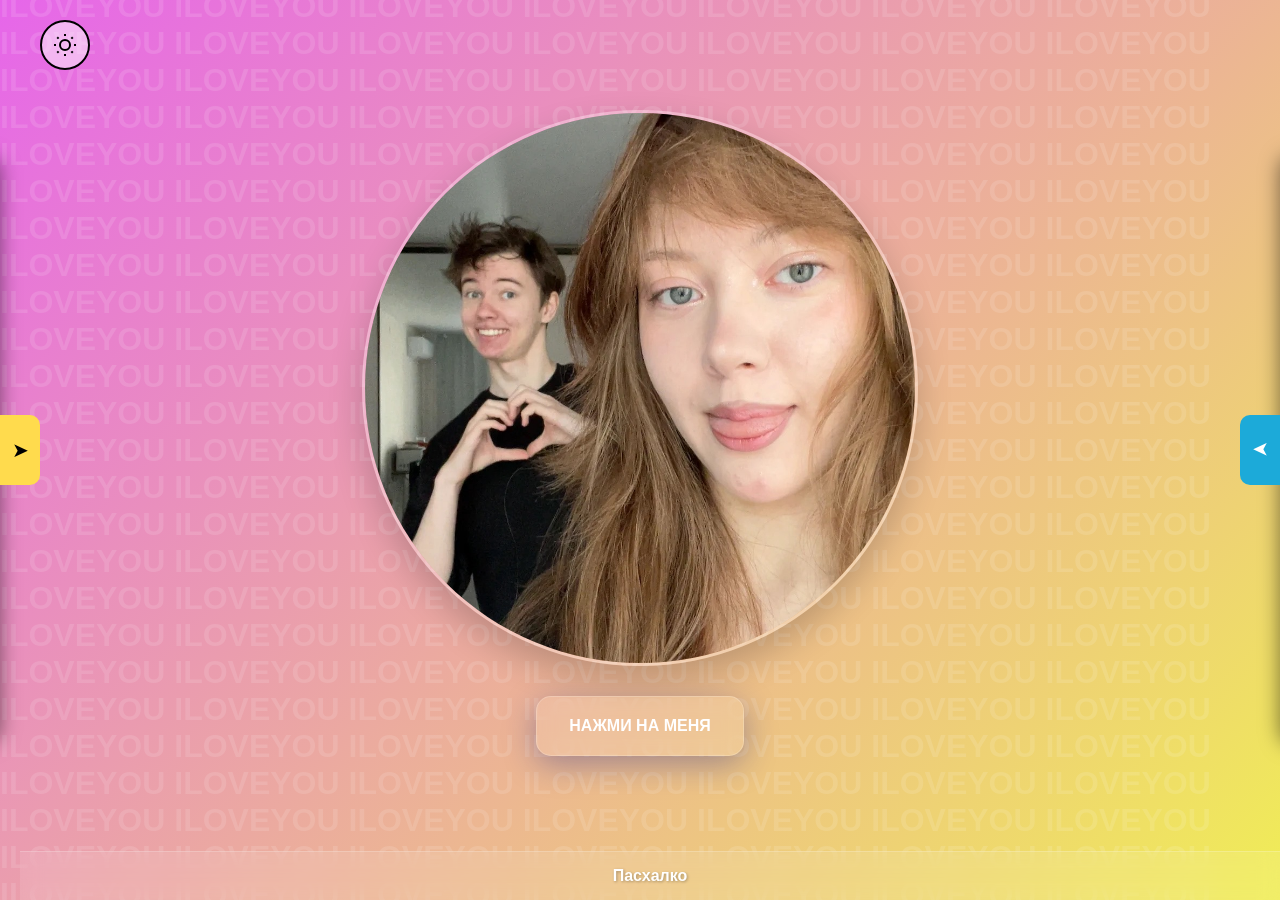
==== commit 00fee885: "Add files via upload" ====
--- a/index.html
+++ b/index.html
@@ -72,64 +72,7 @@
       ILOVEYOU ILOVEYOU ILOVEYOU ILOVEYOU ILOVEYOU ILOVEYOU ILOVEYOU ILOVEYOU ILOVEYOU ILOVEYOU ILOVEYOU ILOVEYOU
       ILOVEYOU ILOVEYOU ILOVEYOU ILOVEYOU ILOVEYOU ILOVEYOU ILOVEYOU ILOVEYOU ILOVEYOU ILOVEYOU ILOVEYOU ILOVEYOU
       ILOVEYOU ILOVEYOU ILOVEYOU ILOVEYOU ILOVEYOU ILOVEYOU ILOVEYOU ILOVEYOU ILOVEYOU ILOVEYOU ILOVEYOU ILOVEYOU
-      ILOVEYOU ILOVEYOU ILOVEYOU ILOVEYOU ILOVEYOU ILOVEYOU ILOVEYOU ILOVEYOU ILOVEYOU ILOVEYOU ILOVEYOU ILOVEYOU
-      ILOVEYOU ILOVEYOU ILOVEYOU ILOVEYOU ILOVEYOU ILOVEYOU ILOVEYOU ILOVEYOU ILOVEYOU ILOVEYOU ILOVEYOU ILOVEYOU
-      ILOVEYOU ILOVEYOU ILOVEYOU ILOVEYOU ILOVEYOU ILOVEYOU ILOVEYOU ILOVEYOU ILOVEYOU ILOVEYOU ILOVEYOU ILOVEYOU
-      ILOVEYOU ILOVEYOU ILOVEYOU ILOVEYOU ILOVEYOU ILOVEYOU ILOVEYOU ILOVEYOU ILOVEYOU ILOVEYOU ILOVEYOU ILOVEYOU
-      ILOVEYOU ILOVEYOU ILOVEYOU ILOVEYOU ILOVEYOU ILOVEYOU ILOVEYOU ILOVEYOU ILOVEYOU ILOVEYOU ILOVEYOU ILOVEYOU
-      ILOVEYOU ILOVEYOU ILOVEYOU ILOVEYOU ILOVEYOU ILOVEYOU ILOVEYOU ILOVEYOU ILOVEYOU ILOVEYOU ILOVEYOU ILOVEYOU
-      ILOVEYOU ILOVEYOU ILOVEYOU ILOVEYOU ILOVEYOU ILOVEYOU ILOVEYOU ILOVEYOU ILOVEYOU ILOVEYOU ILOVEYOU ILOVEYOU
-      ILOVEYOU ILOVEYOU ILOVEYOU ILOVEYOU ILOVEYOU ILOVEYOU ILOVEYOU ILOVEYOU ILOVEYOU ILOVEYOU ILOVEYOU ILOVEYOU
-      ILOVEYOU ILOVEYOU ILOVEYOU ILOVEYOU ILOVEYOU ILOVEYOU ILOVEYOU ILOVEYOU ILOVEYOU ILOVEYOU ILOVEYOU ILOVEYOU
-      ILOVEYOU ILOVEYOU ILOVEYOU ILOVEYOU ILOVEYOU ILOVEYOU ILOVEYOU ILOVEYOU ILOVEYOU ILOVEYOU ILOVEYOU ILOVEYOU
-      ILOVEYOU ILOVEYOU ILOVEYOU ILOVEYOU ILOVEYOU ILOVEYOU ILOVEYOU ILOVEYOU ILOVEYOU ILOVEYOU ILOVEYOU ILOVEYOU
-      ILOVEYOU ILOVEYOU ILOVEYOU ILOVEYOU ILOVEYOU ILOVEYOU ILOVEYOU ILOVEYOU ILOVEYOU ILOVEYOU ILOVEYOU ILOVEYOU
-      ILOVEYOU ILOVEYOU ILOVEYOU ILOVEYOU ILOVEYOU ILOVEYOU ILOVEYOU ILOVEYOU ILOVEYOU ILOVEYOU ILOVEYOU ILOVEYOU
-      ILOVEYOU ILOVEYOU ILOVEYOU ILOVEYOU ILOVEYOU ILOVEYOU ILOVEYOU ILOVEYOU ILOVEYOU ILOVEYOU ILOVEYOU ILOVEYOU
-      ILOVEYOU ILOVEYOU ILOVEYOU ILOVEYOU ILOVEYOU ILOVEYOU ILOVEYOU ILOVEYOU ILOVEYOU ILOVEYOU ILOVEYOU ILOVEYOU
-      ILOVEYOU ILOVEYOU ILOVEYOU ILOVEYOU ILOVEYOU ILOVEYOU ILOVEYOU ILOVEYOU ILOVEYOU ILOVEYOU ILOVEYOU ILOVEYOU
-      ILOVEYOU ILOVEYOU ILOVEYOU ILOVEYOU ILOVEYOU ILOVEYOU ILOVEYOU ILOVEYOU ILOVEYOU ILOVEYOU ILOVEYOU ILOVEYOU
-      ILOVEYOU ILOVEYOU ILOVEYOU ILOVEYOU ILOVEYOU ILOVEYOU ILOVEYOU ILOVEYOU ILOVEYOU ILOVEYOU ILOVEYOU ILOVEYOU
-      ILOVEYOU ILOVEYOU ILOVEYOU ILOVEYOU ILOVEYOU ILOVEYOU ILOVEYOU ILOVEYOU ILOVEYOU ILOVEYOU ILOVEYOU ILOVEYOU
-      ILOVEYOU ILOVEYOU ILOVEYOU ILOVEYOU ILOVEYOU ILOVEYOU ILOVEYOU ILOVEYOU ILOVEYOU ILOVEYOU ILOVEYOU ILOVEYOU
-      ILOVEYOU ILOVEYOU ILOVEYOU ILOVEYOU ILOVEYOU ILOVEYOU ILOVEYOU ILOVEYOU ILOVEYOU ILOVEYOU ILOVEYOU ILOVEYOU
-      ILOVEYOU ILOVEYOU ILOVEYOU ILOVEYOU ILOVEYOU ILOVEYOU ILOVEYOU ILOVEYOU ILOVEYOU ILOVEYOU ILOVEYOU ILOVEYOU
-      ILOVEYOU ILOVEYOU ILOVEYOU ILOVEYOU ILOVEYOU ILOVEYOU ILOVEYOU ILOVEYOU ILOVEYOU ILOVEYOU ILOVEYOU ILOVEYOU
-      ILOVEYOU ILOVEYOU ILOVEYOU ILOVEYOU ILOVEYOU ILOVEYOU ILOVEYOU ILOVEYOU ILOVEYOU ILOVEYOU ILOVEYOU ILOVEYOU
-      ILOVEYOU ILOVEYOU ILOVEYOU ILOVEYOU ILOVEYOU ILOVEYOU ILOVEYOU ILOVEYOU ILOVEYOU ILOVEYOU ILOVEYOU ILOVEYOU
-      ILOVEYOU ILOVEYOU ILOVEYOU ILOVEYOU ILOVEYOU ILOVEYOU ILOVEYOU ILOVEYOU ILOVEYOU ILOVEYOU ILOVEYOU ILOVEYOU
-      ILOVEYOU ILOVEYOU ILOVEYOU ILOVEYOU ILOVEYOU ILOVEYOU ILOVEYOU ILOVEYOU ILOVEYOU ILOVEYOU ILOVEYOU ILOVEYOU
-      ILOVEYOU ILOVEYOU ILOVEYOU ILOVEYOU ILOVEYOU ILOVEYOU ILOVEYOU ILOVEYOU ILOVEYOU ILOVEYOU ILOVEYOU ILOVEYOU
-      ILOVEYOU ILOVEYOU ILOVEYOU ILOVEYOU ILOVEYOU ILOVEYOU ILOVEYOU ILOVEYOU ILOVEYOU ILOVEYOU ILOVEYOU ILOVEYOU
-      ILOVEYOU ILOVEYOU ILOVEYOU ILOVEYOU ILOVEYOU ILOVEYOU ILOVEYOU ILOVEYOU ILOVEYOU ILOVEYOU ILOVEYOU ILOVEYOU
-      ILOVEYOU ILOVEYOU ILOVEYOU ILOVEYOU ILOVEYOU ILOVEYOU ILOVEYOU ILOVEYOU ILOVEYOU ILOVEYOU ILOVEYOU ILOVEYOU
-      ILOVEYOU ILOVEYOU ILOVEYOU ILOVEYOU ILOVEYOU ILOVEYOU ILOVEYOU ILOVEYOU ILOVEYOU ILOVEYOU ILOVEYOU ILOVEYOU
-      ILOVEYOU ILOVEYOU ILOVEYOU ILOVEYOU ILOVEYOU ILOVEYOU ILOVEYOU ILOVEYOU ILOVEYOU ILOVEYOU ILOVEYOU ILOVEYOU
-      ILOVEYOU ILOVEYOU ILOVEYOU ILOVEYOU ILOVEYOU ILOVEYOU ILOVEYOU ILOVEYOU ILOVEYOU ILOVEYOU ILOVEYOU ILOVEYOU
-      ILOVEYOU ILOVEYOU ILOVEYOU ILOVEYOU ILOVEYOU ILOVEYOU ILOVEYOU ILOVEYOU ILOVEYOU ILOVEYOU ILOVEYOU ILOVEYOU
-      ILOVEYOU ILOVEYOU ILOVEYOU ILOVEYOU ILOVEYOU ILOVEYOU ILOVEYOU ILOVEYOU ILOVEYOU ILOVEYOU ILOVEYOU ILOVEYOU
-      ILOVEYOU ILOVEYOU ILOVEYOU ILOVEYOU ILOVEYOU ILOVEYOU ILOVEYOU ILOVEYOU ILOVEYOU ILOVEYOU ILOVEYOU ILOVEYOU
-      ILOVEYOU ILOVEYOU ILOVEYOU ILOVEYOU ILOVEYOU ILOVEYOU ILOVEYOU ILOVEYOU ILOVEYOU ILOVEYOU ILOVEYOU ILOVEYOU
-      ILOVEYOU ILOVEYOU ILOVEYOU ILOVEYOU ILOVEYOU ILOVEYOU ILOVEYOU ILOVEYOU ILOVEYOU ILOVEYOU ILOVEYOU ILOVEYOU
-      ILOVEYOU ILOVEYOU ILOVEYOU ILOVEYOU ILOVEYOU ILOVEYOU ILOVEYOU ILOVEYOU ILOVEYOU ILOVEYOU ILOVEYOU ILOVEYOU
-      ILOVEYOU ILOVEYOU ILOVEYOU ILOVEYOU ILOVEYOU ILOVEYOU ILOVEYOU ILOVEYOU ILOVEYOU ILOVEYOU ILOVEYOU ILOVEYOU
-      ILOVEYOU ILOVEYOU ILOVEYOU ILOVEYOU ILOVEYOU ILOVEYOU ILOVEYOU ILOVEYOU ILOVEYOU ILOVEYOU ILOVEYOU ILOVEYOU
-      ILOVEYOU ILOVEYOU ILOVEYOU ILOVEYOU ILOVEYOU ILOVEYOU ILOVEYOU ILOVEYOU ILOVEYOU ILOVEYOU ILOVEYOU ILOVEYOU
-      ILOVEYOU ILOVEYOU ILOVEYOU ILOVEYOU ILOVEYOU ILOVEYOU ILOVEYOU ILOVEYOU ILOVEYOU ILOVEYOU ILOVEYOU ILOVEYOU
-      ILOVEYOU ILOVEYOU ILOVEYOU ILOVEYOU ILOVEYOU ILOVEYOU ILOVEYOU ILOVEYOU ILOVEYOU ILOVEYOU ILOVEYOU ILOVEYOU
-      ILOVEYOU ILOVEYOU ILOVEYOU ILOVEYOU ILOVEYOU ILOVEYOU ILOVEYOU ILOVEYOU ILOVEYOU ILOVEYOU ILOVEYOU ILOVEYOU
-      ILOVEYOU ILOVEYOU ILOVEYOU ILOVEYOU ILOVEYOU ILOVEYOU ILOVEYOU ILOVEYOU ILOVEYOU ILOVEYOU ILOVEYOU ILOVEYOU
-      ILOVEYOU ILOVEYOU ILOVEYOU ILOVEYOU ILOVEYOU ILOVEYOU ILOVEYOU ILOVEYOU ILOVEYOU ILOVEYOU ILOVEYOU ILOVEYOU
-      ILOVEYOU ILOVEYOU ILOVEYOU ILOVEYOU ILOVEYOU ILOVEYOU ILOVEYOU ILOVEYOU ILOVEYOU ILOVEYOU ILOVEYOU ILOVEYOU
-      ILOVEYOU ILOVEYOU ILOVEYOU ILOVEYOU ILOVEYOU ILOVEYOU ILOVEYOU ILOVEYOU ILOVEYOU ILOVEYOU ILOVEYOU ILOVEYOU
-      ILOVEYOU ILOVEYOU ILOVEYOU ILOVEYOU ILOVEYOU ILOVEYOU ILOVEYOU ILOVEYOU ILOVEYOU ILOVEYOU ILOVEYOU ILOVEYOU
-      ILOVEYOU ILOVEYOU ILOVEYOU ILOVEYOU ILOVEYOU ILOVEYOU ILOVEYOU ILOVEYOU ILOVEYOU ILOVEYOU ILOVEYOU ILOVEYOU
-      ILOVEYOU ILOVEYOU ILOVEYOU ILOVEYOU ILOVEYOU ILOVEYOU ILOVEYOU ILOVEYOU ILOVEYOU ILOVEYOU ILOVEYOU ILOVEYOU
-      ILOVEYOU ILOVEYOU ILOVEYOU ILOVEYOU ILOVEYOU ILOVEYOU ILOVEYOU ILOVEYOU ILOVEYOU ILOVEYOU ILOVEYOU ILOVEYOU
-      ILOVEYOU ILOVEYOU ILOVEYOU ILOVEYOU ILOVEYOU ILOVEYOU ILOVEYOU ILOVEYOU ILOVEYOU ILOVEYOU ILOVEYOU ILOVEYOU
-      ILOVEYOU ILOVEYOU ILOVEYOU ILOVEYOU ILOVEYOU ILOVEYOU ILOVEYOU ILOVEYOU ILOVEYOU ILOVEYOU ILOVEYOU ILOVEYOU
-      ILOVEYOU ILOVEYOU ILOVEYOU ILOVEYOU ILOVEYOU ILOVEYOU ILOVEYOU ILOVEYOU ILOVEYOU ILOVEYOU ILOVEYOU ILOVEYOU
-      ILOVEYOU</h1>
+      ILOVEYOU ILOVEYOU ILOVEYOU ILOVEYOU </h1>
   </div>
 
 
--- a/css/transition.css
+++ b/css/transition.css
@@ -25,7 +25,7 @@
     left: 0;
     width: 100%;
     height: 100%;
-    background: linear-gradient(135deg, #5a1791 0%, #19073b 100%);
+    background: linear-gradient(135deg, #5a1791 0%, #0e0422 100%);
     opacity: 0;
     transition: opacity 1s ease;
     z-index: -1;
@@ -121,7 +121,6 @@
     /* Или absolute, fixed */
     z-index: -1;
     /* Значение выше, чем у остальных элементов */
-    font-size: 30px;
     font-weight: bold;
     color: rgba(255, 255, 255, 0.12);
     width: 100vw;
@@ -545,4 +544,53 @@
 .trigger span {
     transition: transform 0.4s;
     display: inline-block;
-}+}
+
+
+@media (max-width: 768px) {
+    /* 1. Делаем панели на весь экран */
+    .left-sidebar, .right-sidebar {
+        width: 100%;
+        left: -100% !important; /* Прячем полностью за край */
+        right: auto !important;
+        padding: 0;
+    }
+
+    /* Когда открыты — занимают всё пространство */
+    .left-sidebar.active, .right-sidebar.active {
+        left: 0 !important;
+        right: 0 !important;
+    }
+
+    /* Подгоняем размеры плеера и 3D-модели */
+    .sidebar iframe, 
+    .sketchfab-embed-wrapper iframe {
+        width: 100vw !important; /* Ширина на весь экран телефона */
+        height: 60vh !important; /* Высота чуть больше половины экрана */
+    }
+
+    /* Корректируем триггеры (стрелки), чтобы в них было легче попасть пальцем */
+    .trigger {
+        width: 50px;
+        height: 80px;
+        right: -50px !important; /* Для левой панели */
+    }
+    
+    .right-sidebar .trigger {
+        left: -50px !important; /* Для правой панели */
+    }
+
+    /* 2. Текст (p1, p2, p3) */
+    p {
+        font-size: 20px !important; /* Уменьшаем шрифт, чтобы он не был гигантским */
+        margin-left: 20px !important;
+        margin-right: 20px !important;
+    }
+    
+    /* 3. Кнопка смены темы */
+    .theme-btn {
+        width: 45px;
+        height: 45px;
+        left: 10px; /* Прижимаем к углу, чтобы не мешала */
+    }
+}
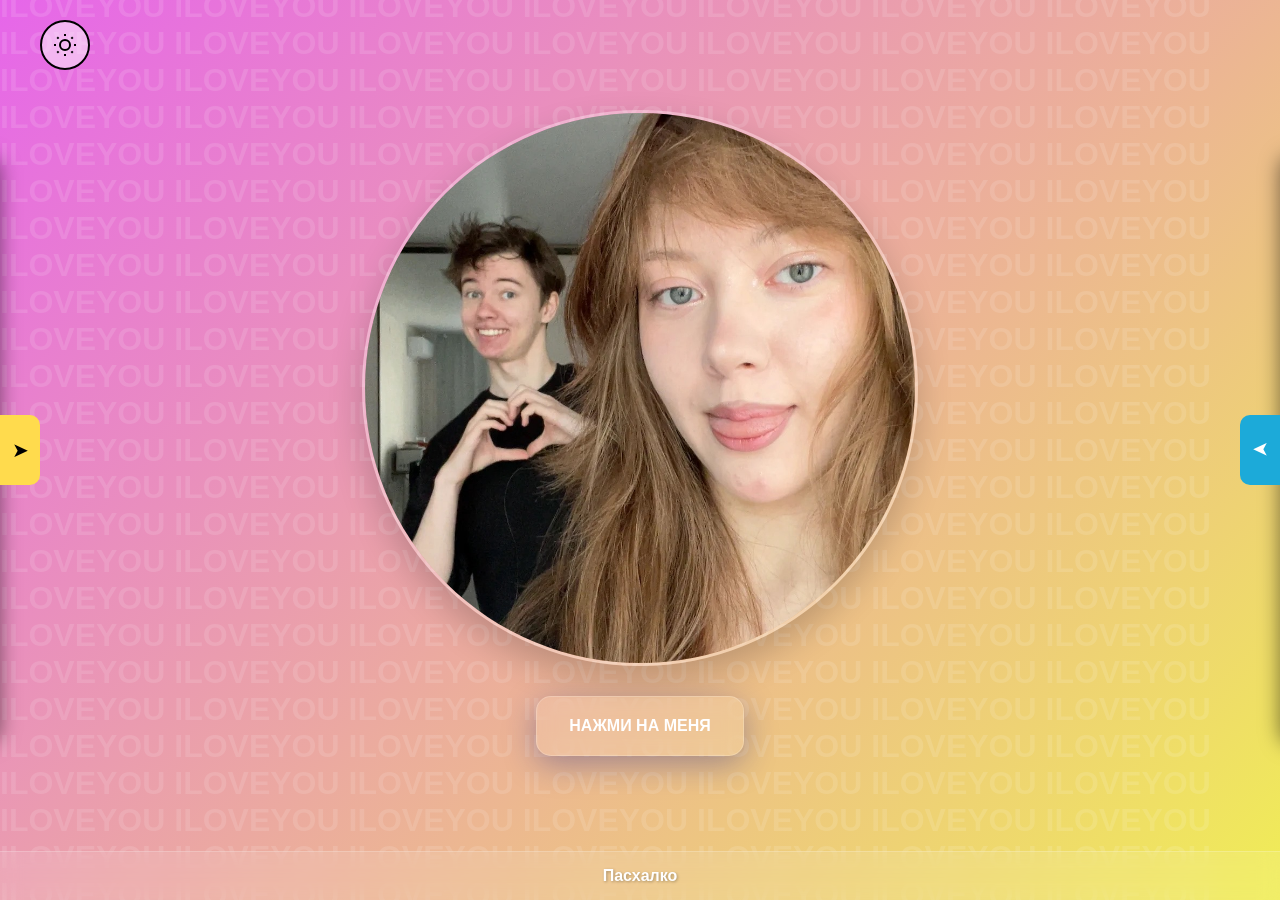
==== commit c2f584ed: "Add files via upload" ====
--- a/index.html
+++ b/index.html
@@ -153,6 +153,24 @@
       }
     }
 
+    // Закрытие панелей при клике вне их области (для мобильных)
+    window.addEventListener('click', function (e) {
+      if (window.innerWidth <= 768) {
+        const modelSidebar = document.getElementById('modelSidebar');
+        const musicSidebar = document.getElementById('musicSidebar');
+
+        // Закрываем модель, если кликнули мимо
+        if (modelSidebar.classList.contains('active') && !modelSidebar.contains(e.target)) {
+          modelSidebar.classList.remove('active');
+        }
+
+        // Закрываем музыку, если кликнули мимо
+        if (musicSidebar.classList.contains('active') && !musicSidebar.contains(e.target)) {
+          musicSidebar.classList.remove('active');
+        }
+      }
+    });
+
     // ПРОВЕРКА ПРИ ЗАГРУЗКЕ (чтобы тема не моргала)
     (function () {
       const savedTheme = localStorage.getItem('theme');
@@ -175,6 +193,7 @@
         });
       }
     })();
+
   </script>
 </body>
 <footer>
--- a/css/transition.css
+++ b/css/transition.css
@@ -35,6 +35,8 @@
 body.dark-mode::before {
     opacity: 1;
 }
+
+
 
 .theme-btn {
     position: fixed;
@@ -434,9 +436,8 @@
 footer {
     position: fixed;
     bottom: 0;
-    left: 20px;
+    left: 0px;
     right: 0;
-    gap: 20px;
     background: rgba(255, 255, 255, 0.1);
     backdrop-filter: blur(10px);
     -webkit-backdrop-filter: blur(10px);
@@ -548,49 +549,87 @@
 
 
 @media (max-width: 768px) {
-    /* 1. Делаем панели на весь экран */
-    .left-sidebar, .right-sidebar {
-        width: 100%;
-        left: -100% !important; /* Прячем полностью за край */
+    /* ЛЕВАЯ ПАНЕЛЬ (Музыка) */
+    .left-sidebar {
+        width: 85vw !important;
+        /* Мы прячем панель на её ширину (85vw) + запас на padding (обычно 10-20px) */
+        left: calc(-85vw - 20px) !important; 
         right: auto !important;
-        padding: 0;
-    }
-
-    /* Когда открыты — занимают всё пространство */
-    .left-sidebar.active, .right-sidebar.active {
+        padding: 10px !important; /* Убедитесь, что padding фиксирован */
+        transition: left 0.5s ease !important;
+    }
+
+    .left-sidebar.active {
         left: 0 !important;
+    }
+
+    /* Настройка кнопки музыки (триггера), чтобы она не уезжала */
+    .left-sidebar .trigger {
+        position: absolute;
+        /* Кнопка должна "торчать" наружу ровно на свою ширину */
+        right: -50px !important; 
+        width: 50px !important;
+        height: 70px !important;
+        background: #ffdb4d !important;
+        border-radius: 0 10px 10px 0;
+        display: flex !important;
+        visibility: visible !important;
+    }
+
+
+    /* ПРАВАЯ ПАНЕЛЬ (Скетчфаб) — переделываем только на right */
+    .right-sidebar {
+        width: 85vw !important;
+        right: -85vw !important; 
+        left: auto !important; /* Убираем конфликт с left */
+        padding: 0 !important;
+        transition: right 0.5s ease !important; /* Плавность здесь! */
+    }
+    .right-sidebar.active {
         right: 0 !important;
     }
 
-    /* Подгоняем размеры плеера и 3D-модели */
+    /* Кнопка скетчфаба */
+    .right-sidebar .trigger {
+        position: absolute;
+        left: -50px !important; 
+        width: 50px !important;
+        height: 70px !important;
+        background: #1caad9 !important;
+        border-radius: 10px 0 0 10px;
+        display: flex !important;
+        visibility: visible !important;
+    }
+
+    /* Общие настройки для iframe внутри */
     .sidebar iframe, 
     .sketchfab-embed-wrapper iframe {
-        width: 100vw !important; /* Ширина на весь экран телефона */
-        height: 60vh !important; /* Высота чуть больше половины экрана */
-    }
-
-    /* Корректируем триггеры (стрелки), чтобы в них было легче попасть пальцем */
-    .trigger {
-        width: 50px;
-        height: 80px;
-        right: -50px !important; /* Для левой панели */
+        width: 100% !important;
+        height: 400px !important;
+    }
+
+    /* Текст и остальное */
+    p {
+        font-size: 20px !important;
+        margin: 20px !important;
     }
     
-    .right-sidebar .trigger {
-        left: -50px !important; /* Для правой панели */
-    }
-
-    /* 2. Текст (p1, p2, p3) */
-    p {
-        font-size: 20px !important; /* Уменьшаем шрифт, чтобы он не был гигантским */
-        margin-left: 20px !important;
-        margin-right: 20px !important;
-    }
-    
-    /* 3. Кнопка смены темы */
     .theme-btn {
         width: 45px;
         height: 45px;
-        left: 10px; /* Прижимаем к углу, чтобы не мешала */
-    }
-}
+        left: 10px;
+    }
+
+    .profile-photo {
+        position: fixed;
+        top: 100px;
+        width: 250px;
+        height: 250px;
+    }
+
+    .btn5 {
+        position: fixed;
+        top: 400px;
+        width: 50%;
+    }
+}
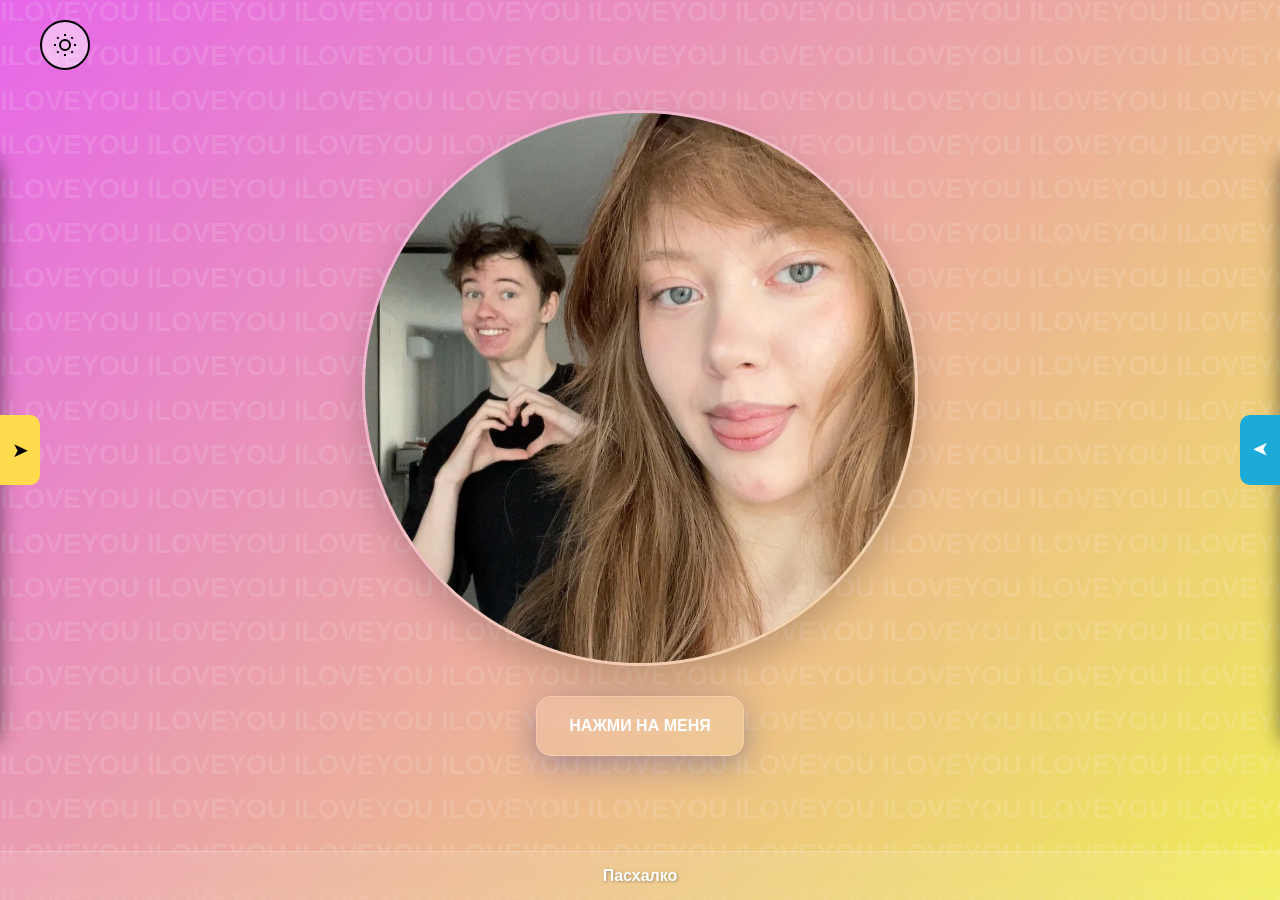
==== commit 6a928d01: "Add files via upload" ====
--- a/index.html
+++ b/index.html
@@ -16,64 +16,52 @@
 
 <body>
 
-  <div>
-    <h1 class="text">ILOVEYOU ILOVEYOU ILOVEYOU ILOVEYOU ILOVEYOU ILOVEYOU ILOVEYOU ILOVEYOU ILOVEYOU ILOVEYOU ILOVEYOU
-      ILOVEYOU ILOVEYOU ILOVEYOU ILOVEYOU ILOVEYOU ILOVEYOU ILOVEYOU ILOVEYOU ILOVEYOU ILOVEYOU ILOVEYOU ILOVEYOU
-      ILOVEYOU ILOVEYOU ILOVEYOU ILOVEYOU ILOVEYOU ILOVEYOU ILOVEYOU ILOVEYOU ILOVEYOU ILOVEYOU ILOVEYOU ILOVEYOU
-      ILOVEYOU ILOVEYOU ILOVEYOU ILOVEYOU ILOVEYOU ILOVEYOU ILOVEYOU ILOVEYOU ILOVEYOU ILOVEYOU ILOVEYOU ILOVEYOU
-      ILOVEYOU ILOVEYOU ILOVEYOU ILOVEYOU ILOVEYOU ILOVEYOU ILOVEYOU ILOVEYOU ILOVEYOU ILOVEYOU ILOVEYOU ILOVEYOU
-      ILOVEYOU ILOVEYOU ILOVEYOU ILOVEYOU ILOVEYOU ILOVEYOU ILOVEYOU ILOVEYOU ILOVEYOU ILOVEYOU ILOVEYOU ILOVEYOU
-      ILOVEYOU ILOVEYOU ILOVEYOU ILOVEYOU ILOVEYOU ILOVEYOU ILOVEYOU ILOVEYOU ILOVEYOU ILOVEYOU ILOVEYOU ILOVEYOU
-      ILOVEYOU ILOVEYOU ILOVEYOU ILOVEYOU ILOVEYOU ILOVEYOU ILOVEYOU ILOVEYOU ILOVEYOU ILOVEYOU ILOVEYOU ILOVEYOU
-      ILOVEYOU ILOVEYOU ILOVEYOU ILOVEYOU ILOVEYOU ILOVEYOU ILOVEYOU ILOVEYOU ILOVEYOU ILOVEYOU ILOVEYOU ILOVEYOU
-      ILOVEYOU ILOVEYOU ILOVEYOU ILOVEYOU ILOVEYOU ILOVEYOU ILOVEYOU ILOVEYOU ILOVEYOU ILOVEYOU ILOVEYOU ILOVEYOU
-      ILOVEYOU ILOVEYOU ILOVEYOU ILOVEYOU ILOVEYOU ILOVEYOU ILOVEYOU ILOVEYOU ILOVEYOU ILOVEYOU ILOVEYOU ILOVEYOU
-      ILOVEYOU ILOVEYOU ILOVEYOU ILOVEYOU ILOVEYOU ILOVEYOU ILOVEYOU ILOVEYOU ILOVEYOU ILOVEYOU ILOVEYOU ILOVEYOU
-      ILOVEYOU ILOVEYOU ILOVEYOU ILOVEYOU ILOVEYOU ILOVEYOU ILOVEYOU ILOVEYOU ILOVEYOU ILOVEYOU ILOVEYOU ILOVEYOU
-      ILOVEYOU ILOVEYOU ILOVEYOU ILOVEYOU ILOVEYOU ILOVEYOU ILOVEYOU ILOVEYOU ILOVEYOU ILOVEYOU ILOVEYOU ILOVEYOU
-      ILOVEYOU ILOVEYOU ILOVEYOU ILOVEYOU ILOVEYOU ILOVEYOU ILOVEYOU ILOVEYOU ILOVEYOU ILOVEYOU ILOVEYOU ILOVEYOU
-      ILOVEYOU ILOVEYOU ILOVEYOU ILOVEYOU ILOVEYOU ILOVEYOU ILOVEYOU ILOVEYOU ILOVEYOU ILOVEYOU ILOVEYOU ILOVEYOU
-      ILOVEYOU ILOVEYOU ILOVEYOU ILOVEYOU ILOVEYOU ILOVEYOU ILOVEYOU ILOVEYOU ILOVEYOU ILOVEYOU ILOVEYOU ILOVEYOU
-      ILOVEYOU ILOVEYOU ILOVEYOU ILOVEYOU ILOVEYOU ILOVEYOU ILOVEYOU ILOVEYOU ILOVEYOU ILOVEYOU ILOVEYOU ILOVEYOU
-      ILOVEYOU ILOVEYOU ILOVEYOU ILOVEYOU ILOVEYOU ILOVEYOU ILOVEYOU ILOVEYOU ILOVEYOU ILOVEYOU ILOVEYOU ILOVEYOU
-      ILOVEYOU ILOVEYOU ILOVEYOU ILOVEYOU ILOVEYOU ILOVEYOU ILOVEYOU ILOVEYOU ILOVEYOU ILOVEYOU ILOVEYOU ILOVEYOU
-      ILOVEYOU ILOVEYOU ILOVEYOU ILOVEYOU ILOVEYOU ILOVEYOU ILOVEYOU ILOVEYOU ILOVEYOU ILOVEYOU ILOVEYOU ILOVEYOU
-      ILOVEYOU ILOVEYOU ILOVEYOU ILOVEYOU ILOVEYOU ILOVEYOU ILOVEYOU ILOVEYOU ILOVEYOU ILOVEYOU ILOVEYOU ILOVEYOU
-      ILOVEYOU ILOVEYOU ILOVEYOU ILOVEYOU ILOVEYOU ILOVEYOU ILOVEYOU ILOVEYOU ILOVEYOU ILOVEYOU ILOVEYOU ILOVEYOU
-      ILOVEYOU ILOVEYOU ILOVEYOU ILOVEYOU ILOVEYOU ILOVEYOU ILOVEYOU ILOVEYOU ILOVEYOU ILOVEYOU ILOVEYOU ILOVEYOU
-      ILOVEYOU ILOVEYOU ILOVEYOU ILOVEYOU ILOVEYOU ILOVEYOU ILOVEYOU ILOVEYOU ILOVEYOU ILOVEYOU ILOVEYOU ILOVEYOU
-      ILOVEYOU ILOVEYOU ILOVEYOU ILOVEYOU ILOVEYOU ILOVEYOU ILOVEYOU ILOVEYOU ILOVEYOU ILOVEYOU ILOVEYOU ILOVEYOU
-      ILOVEYOU ILOVEYOU ILOVEYOU ILOVEYOU ILOVEYOU ILOVEYOU ILOVEYOU ILOVEYOU ILOVEYOU ILOVEYOU ILOVEYOU ILOVEYOU
-      ILOVEYOU ILOVEYOU ILOVEYOU ILOVEYOU ILOVEYOU ILOVEYOU ILOVEYOU ILOVEYOU ILOVEYOU ILOVEYOU ILOVEYOU ILOVEYOU
-      ILOVEYOU ILOVEYOU ILOVEYOU ILOVEYOU ILOVEYOU ILOVEYOU ILOVEYOU ILOVEYOU ILOVEYOU ILOVEYOU ILOVEYOU ILOVEYOU
-      ILOVEYOU ILOVEYOU ILOVEYOU ILOVEYOU ILOVEYOU ILOVEYOU ILOVEYOU ILOVEYOU ILOVEYOU ILOVEYOU ILOVEYOU ILOVEYOU
-      ILOVEYOU ILOVEYOU ILOVEYOU ILOVEYOU ILOVEYOU ILOVEYOU ILOVEYOU ILOVEYOU ILOVEYOU ILOVEYOU ILOVEYOU ILOVEYOU
-      ILOVEYOU ILOVEYOU ILOVEYOU ILOVEYOU ILOVEYOU ILOVEYOU ILOVEYOU ILOVEYOU ILOVEYOU ILOVEYOU ILOVEYOU ILOVEYOU
-      ILOVEYOU ILOVEYOU ILOVEYOU ILOVEYOU ILOVEYOU ILOVEYOU ILOVEYOU ILOVEYOU ILOVEYOU ILOVEYOU ILOVEYOU ILOVEYOU
-      ILOVEYOU ILOVEYOU ILOVEYOU ILOVEYOU ILOVEYOU ILOVEYOU ILOVEYOU ILOVEYOU ILOVEYOU ILOVEYOU ILOVEYOU ILOVEYOU
-      ILOVEYOU ILOVEYOU ILOVEYOU ILOVEYOU ILOVEYOU ILOVEYOU ILOVEYOU ILOVEYOU ILOVEYOU ILOVEYOU ILOVEYOU ILOVEYOU
-      ILOVEYOU ILOVEYOU ILOVEYOU ILOVEYOU ILOVEYOU ILOVEYOU ILOVEYOU ILOVEYOU ILOVEYOU ILOVEYOU ILOVEYOU ILOVEYOU
-      ILOVEYOU ILOVEYOU ILOVEYOU ILOVEYOU ILOVEYOU ILOVEYOU ILOVEYOU ILOVEYOU ILOVEYOU ILOVEYOU ILOVEYOU ILOVEYOU
-      ILOVEYOU ILOVEYOU ILOVEYOU ILOVEYOU ILOVEYOU ILOVEYOU ILOVEYOU ILOVEYOU ILOVEYOU ILOVEYOU ILOVEYOU ILOVEYOU
-      ILOVEYOU ILOVEYOU ILOVEYOU ILOVEYOU ILOVEYOU ILOVEYOU ILOVEYOU ILOVEYOU ILOVEYOU ILOVEYOU ILOVEYOU ILOVEYOU
-      ILOVEYOU ILOVEYOU ILOVEYOU ILOVEYOU ILOVEYOU ILOVEYOU ILOVEYOU ILOVEYOU ILOVEYOU ILOVEYOU ILOVEYOU ILOVEYOU
-      ILOVEYOU ILOVEYOU ILOVEYOU ILOVEYOU ILOVEYOU ILOVEYOU ILOVEYOU ILOVEYOU ILOVEYOU ILOVEYOU ILOVEYOU ILOVEYOU
-      ILOVEYOU ILOVEYOU ILOVEYOU ILOVEYOU ILOVEYOU ILOVEYOU ILOVEYOU ILOVEYOU ILOVEYOU ILOVEYOU ILOVEYOU ILOVEYOU
-      ILOVEYOU ILOVEYOU ILOVEYOU ILOVEYOU ILOVEYOU ILOVEYOU ILOVEYOU ILOVEYOU ILOVEYOU ILOVEYOU ILOVEYOU ILOVEYOU
-      ILOVEYOU ILOVEYOU ILOVEYOU ILOVEYOU ILOVEYOU ILOVEYOU ILOVEYOU ILOVEYOU ILOVEYOU ILOVEYOU ILOVEYOU ILOVEYOU
-      ILOVEYOU ILOVEYOU ILOVEYOU ILOVEYOU ILOVEYOU ILOVEYOU ILOVEYOU ILOVEYOU ILOVEYOU ILOVEYOU ILOVEYOU ILOVEYOU
-      ILOVEYOU ILOVEYOU ILOVEYOU ILOVEYOU ILOVEYOU ILOVEYOU ILOVEYOU ILOVEYOU ILOVEYOU ILOVEYOU ILOVEYOU ILOVEYOU
-      ILOVEYOU ILOVEYOU ILOVEYOU ILOVEYOU ILOVEYOU ILOVEYOU ILOVEYOU ILOVEYOU ILOVEYOU ILOVEYOU ILOVEYOU ILOVEYOU
-      ILOVEYOU ILOVEYOU ILOVEYOU ILOVEYOU ILOVEYOU ILOVEYOU ILOVEYOU ILOVEYOU ILOVEYOU ILOVEYOU ILOVEYOU ILOVEYOU
-      ILOVEYOU ILOVEYOU ILOVEYOU ILOVEYOU ILOVEYOU ILOVEYOU ILOVEYOU ILOVEYOU ILOVEYOU ILOVEYOU ILOVEYOU ILOVEYOU
-      ILOVEYOU ILOVEYOU ILOVEYOU ILOVEYOU ILOVEYOU ILOVEYOU ILOVEYOU ILOVEYOU ILOVEYOU ILOVEYOU ILOVEYOU ILOVEYOU
-      ILOVEYOU ILOVEYOU ILOVEYOU ILOVEYOU ILOVEYOU ILOVEYOU ILOVEYOU ILOVEYOU ILOVEYOU ILOVEYOU ILOVEYOU ILOVEYOU
-      ILOVEYOU ILOVEYOU ILOVEYOU ILOVEYOU ILOVEYOU ILOVEYOU ILOVEYOU ILOVEYOU ILOVEYOU ILOVEYOU ILOVEYOU ILOVEYOU
-      ILOVEYOU ILOVEYOU ILOVEYOU ILOVEYOU ILOVEYOU ILOVEYOU ILOVEYOU ILOVEYOU ILOVEYOU ILOVEYOU ILOVEYOU ILOVEYOU
-      ILOVEYOU ILOVEYOU ILOVEYOU ILOVEYOU ILOVEYOU ILOVEYOU ILOVEYOU ILOVEYOU ILOVEYOU ILOVEYOU ILOVEYOU ILOVEYOU
-      ILOVEYOU ILOVEYOU ILOVEYOU ILOVEYOU ILOVEYOU ILOVEYOU ILOVEYOU ILOVEYOU ILOVEYOU ILOVEYOU ILOVEYOU ILOVEYOU
-      ILOVEYOU ILOVEYOU ILOVEYOU ILOVEYOU </h1>
-  </div>
+  <div class="background-overlay">
+        <div class="scrolling-content">
+            <span>ILOVEYOU ILOVEYOU ILOVEYOU ILOVEYOU ILOVEYOU ILOVEYOU ILOVEYOU ILOVEYOU ILOVEYOU ILOVEYOU ILOVEYOU
+                ILOVEYOU ILOVEYOU</span>
+            <span>ILOVEYOU ILOVEYOU ILOVEYOU ILOVEYOU ILOVEYOU ILOVEYOU ILOVEYOU ILOVEYOU ILOVEYOU ILOVEYOU ILOVEYOU
+                ILOVEYOU ILOVEYOU</span>
+            <span>ILOVEYOU ILOVEYOU ILOVEYOU ILOVEYOU ILOVEYOU ILOVEYOU ILOVEYOU ILOVEYOU ILOVEYOU ILOVEYOU ILOVEYOU
+                ILOVEYOU ILOVEYOU</span>
+            <span>ILOVEYOU ILOVEYOU ILOVEYOU ILOVEYOU ILOVEYOU ILOVEYOU ILOVEYOU ILOVEYOU ILOVEYOU ILOVEYOU ILOVEYOU
+                ILOVEYOU ILOVEYOU</span>
+            <span>ILOVEYOU ILOVEYOU ILOVEYOU ILOVEYOU ILOVEYOU ILOVEYOU ILOVEYOU ILOVEYOU ILOVEYOU ILOVEYOU ILOVEYOU
+                ILOVEYOU ILOVEYOU</span>
+            <span>ILOVEYOU ILOVEYOU ILOVEYOU ILOVEYOU ILOVEYOU ILOVEYOU ILOVEYOU ILOVEYOU ILOVEYOU ILOVEYOU ILOVEYOU
+                ILOVEYOU ILOVEYOU</span>
+            <span>ILOVEYOU ILOVEYOU ILOVEYOU ILOVEYOU ILOVEYOU ILOVEYOU ILOVEYOU ILOVEYOU ILOVEYOU ILOVEYOU ILOVEYOU
+                ILOVEYOU ILOVEYOU</span>
+            <span>ILOVEYOU ILOVEYOU ILOVEYOU ILOVEYOU ILOVEYOU ILOVEYOU ILOVEYOU ILOVEYOU ILOVEYOU ILOVEYOU ILOVEYOU
+                ILOVEYOU ILOVEYOU</span>
+            <span>ILOVEYOU ILOVEYOU ILOVEYOU ILOVEYOU ILOVEYOU ILOVEYOU ILOVEYOU ILOVEYOU ILOVEYOU ILOVEYOU ILOVEYOU
+                ILOVEYOU ILOVEYOU</span>
+            <span>ILOVEYOU ILOVEYOU ILOVEYOU ILOVEYOU ILOVEYOU ILOVEYOU ILOVEYOU ILOVEYOU ILOVEYOU ILOVEYOU ILOVEYOU
+                ILOVEYOU ILOVEYOU</span>
+            <span>ILOVEYOU ILOVEYOU ILOVEYOU ILOVEYOU ILOVEYOU ILOVEYOU ILOVEYOU ILOVEYOU ILOVEYOU ILOVEYOU ILOVEYOU
+                ILOVEYOU ILOVEYOU</span>
+            <span>ILOVEYOU ILOVEYOU ILOVEYOU ILOVEYOU ILOVEYOU ILOVEYOU ILOVEYOU ILOVEYOU ILOVEYOU ILOVEYOU ILOVEYOU
+                ILOVEYOU ILOVEYOU</span>
+            <span>ILOVEYOU ILOVEYOU ILOVEYOU ILOVEYOU ILOVEYOU ILOVEYOU ILOVEYOU ILOVEYOU ILOVEYOU ILOVEYOU ILOVEYOU
+                ILOVEYOU ILOVEYOU</span>
+            <span>ILOVEYOU ILOVEYOU ILOVEYOU ILOVEYOU ILOVEYOU ILOVEYOU ILOVEYOU ILOVEYOU ILOVEYOU ILOVEYOU ILOVEYOU
+                ILOVEYOU ILOVEYOU</span>
+            <span>ILOVEYOU ILOVEYOU ILOVEYOU ILOVEYOU ILOVEYOU ILOVEYOU ILOVEYOU ILOVEYOU ILOVEYOU ILOVEYOU ILOVEYOU
+                ILOVEYOU ILOVEYOU</span>
+            <span>ILOVEYOU ILOVEYOU ILOVEYOU ILOVEYOU ILOVEYOU ILOVEYOU ILOVEYOU ILOVEYOU ILOVEYOU ILOVEYOU ILOVEYOU
+                ILOVEYOU ILOVEYOU</span>
+            <span>ILOVEYOU ILOVEYOU ILOVEYOU ILOVEYOU ILOVEYOU ILOVEYOU ILOVEYOU ILOVEYOU ILOVEYOU ILOVEYOU ILOVEYOU
+                ILOVEYOU ILOVEYOU</span>
+            <span>ILOVEYOU ILOVEYOU ILOVEYOU ILOVEYOU ILOVEYOU ILOVEYOU ILOVEYOU ILOVEYOU ILOVEYOU ILOVEYOU ILOVEYOU
+                ILOVEYOU ILOVEYOU</span>
+            <span>ILOVEYOU ILOVEYOU ILOVEYOU ILOVEYOU ILOVEYOU ILOVEYOU ILOVEYOU ILOVEYOU ILOVEYOU ILOVEYOU ILOVEYOU
+                ILOVEYOU ILOVEYOU</span>
+            <span>ILOVEYOU ILOVEYOU ILOVEYOU ILOVEYOU ILOVEYOU ILOVEYOU ILOVEYOU ILOVEYOU ILOVEYOU ILOVEYOU ILOVEYOU
+                ILOVEYOU ILOVEYOU</span>
+            <span>ILOVEYOU ILOVEYOU ILOVEYOU ILOVEYOU ILOVEYOU ILOVEYOU ILOVEYOU ILOVEYOU ILOVEYOU ILOVEYOU ILOVEYOU
+                ILOVEYOU ILOVEYOU</span>
+        </div>
+    </div>
 
 
   <nav>
--- a/css/transition.css
+++ b/css/transition.css
@@ -103,32 +103,27 @@
     font-size: 24px;
 }
 
-.text {
-    position: absolute;
-    /* Ограничивает область видимости текста */
-    width: 100vw;
-    height: 100vh;
-    display: flex;
-    align-items: center;
-    justify-content: center;
+.background-overlay {
+    position: fixed; /* Чтобы фон не дергался при скролле */
+    top: 0;
+    left: 0;
+    width: 100%;
+    height: 100%;
+    z-index: -1; /* За всеми элементами */
     overflow: hidden;
-    margin: 0;
-    padding: 0;
-
-}
-
-
-.text {
-    position: absolute;
-    /* Или absolute, fixed */
-    z-index: -1;
-    /* Значение выше, чем у остальных элементов */
+    pointer-events: none; /* Пропускает клики сквозь себя */
+}
+
+.scrolling-content {
+    display: flex;
+    flex-direction: column; /* Текст идет строками вниз */
+    gap: 20px; /* Расстояние между строками */
+    color: rgba(255, 255, 255, 0.12);
+    font-size: 27px; /* Размер букв */
     font-weight: bold;
-    color: rgba(255, 255, 255, 0.12);
-    width: 100vw;
-    height: 100vh;
-    margin: 0;
-    padding: 0;
+    text-transform: uppercase;
+    line-height: 0.9;
+    white-space: nowrap;
 }
 
 /* Gallery Styles */
@@ -355,7 +350,7 @@
 .btn6 {
     position: fixed;
     top: 20px;
-    left: 20px;
+    left: 40px;
     width: auto;
     max-width: 150px;
     background: rgba(255, 255, 255, 0.1);
